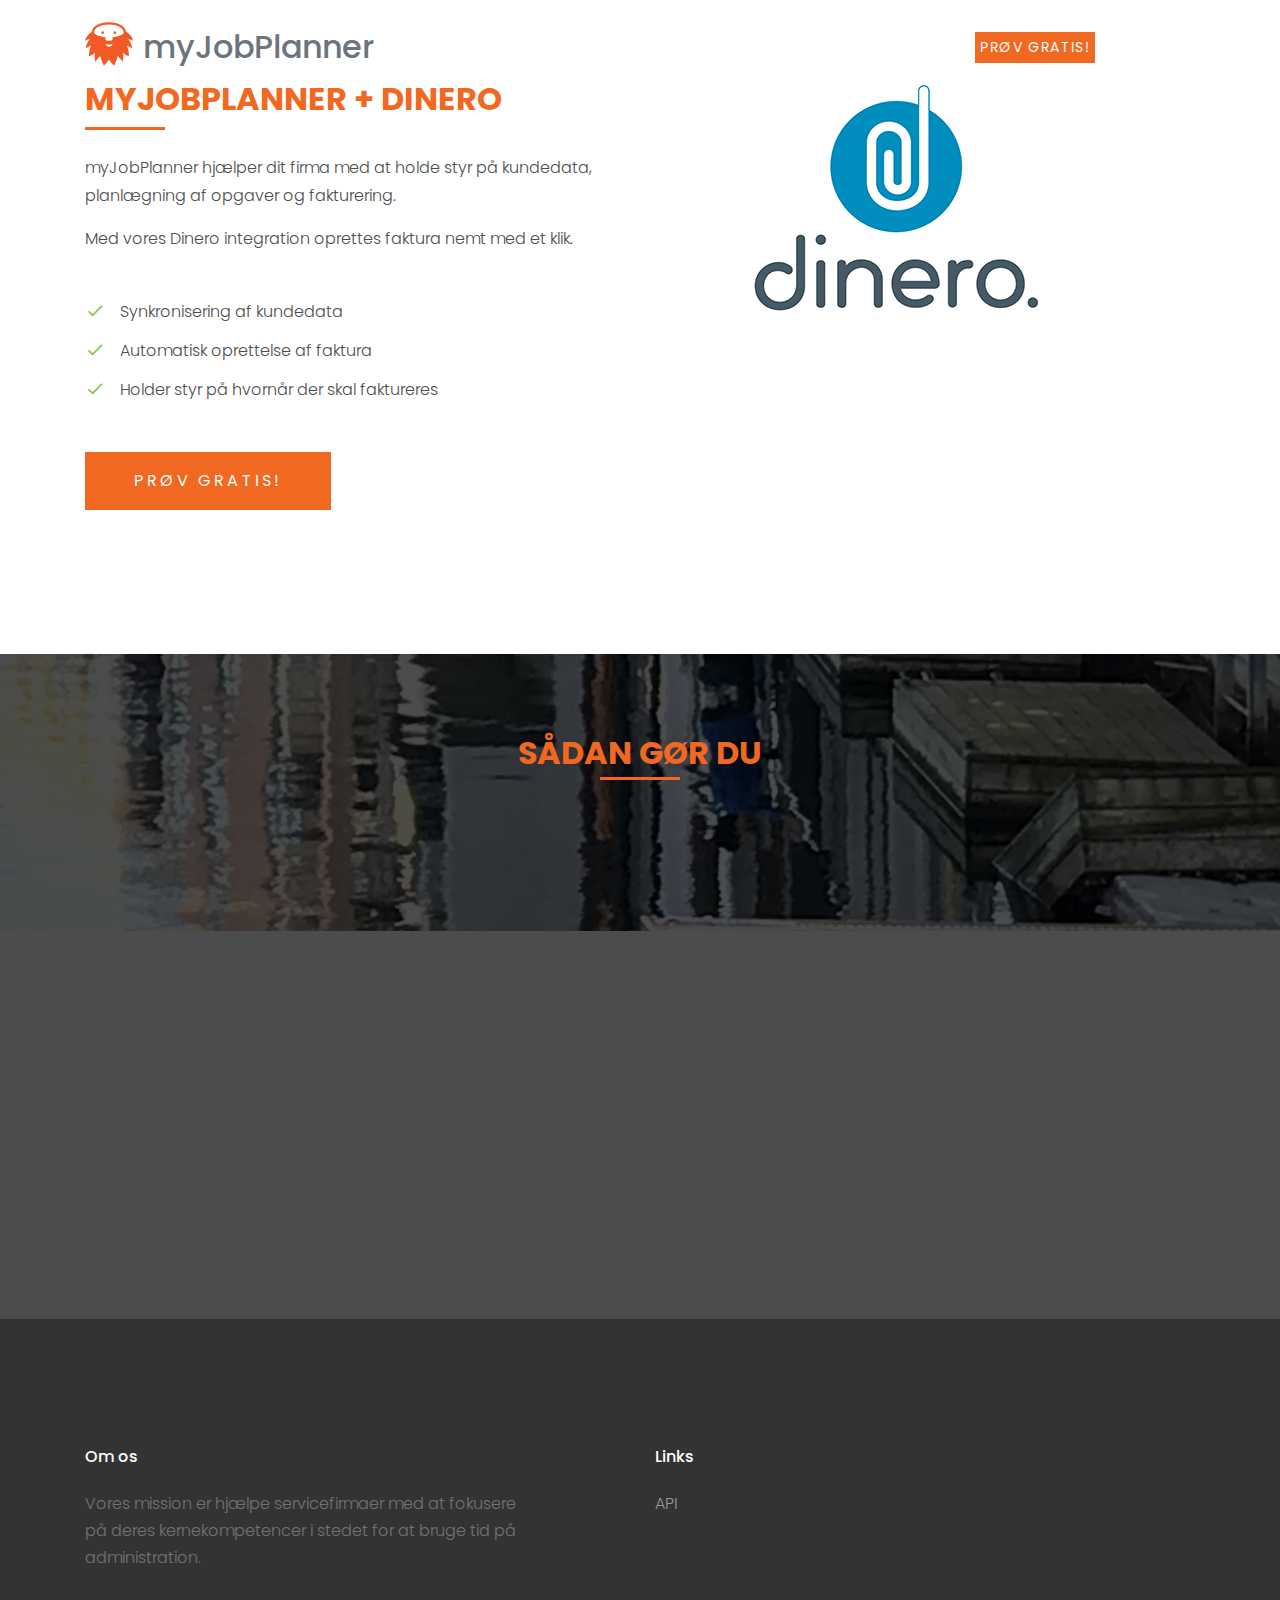
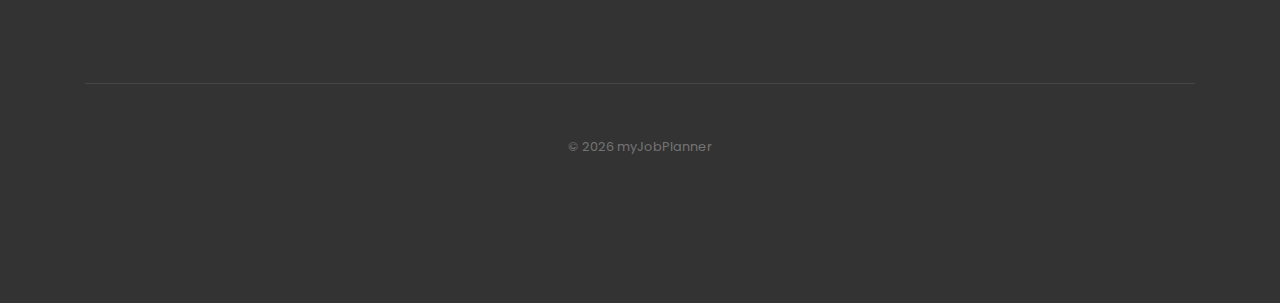
==== dinero.html @ f7fd1207 "Add dinero page" ====
<!DOCTYPE html>
<html lang="en">
  <head>

    <!-- Global site tag (gtag.js) - Google Analytics -->
    <script async src="https://www.googletagmanager.com/gtag/js?id=UA-29730195-2"></script>
    <script>
      window.dataLayer = window.dataLayer || [];
      function gtag(){dataLayer.push(arguments);}
      gtag('js', new Date());

      gtag('config', 'UA-29730195-2');
    </script>

    <title>myJobPlanner &mdash; jobstyring for service firmaer</title>
    <meta charset="utf-8">
    <meta name="viewport" content="width=device-width, initial-scale=1, shrink-to-fit=no">
    <meta name="msapplication-TileColor" content="#b91d47">
    <meta name="theme-color" content="#ffffff">
    
    <meta name="description" content="jobstyring og planlægning for rengøringsfirmaer, vinduespudsere og andre servicefirmaer" />
    <meta name="keywords" content="rengøring, vinduespudsning, planlægning, jobstyring, software, web" />
    <meta name="author" content="myJobPlanner" />

    <link rel="stylesheet" href="https://fonts.googleapis.com/css?family=Poppins:200,300,400,700,900|Display+Playfair:200,300,400,700"> 
    <link rel="stylesheet" href="fonts/icomoon/style.css">

    <link rel="stylesheet" href="css/bootstrap.min.css">
    <link rel="stylesheet" href="css/magnific-popup.css">
    <link rel="stylesheet" href="css/jquery-ui.css">
    <link rel="stylesheet" href="css/owl.carousel.min.css">
    <link rel="stylesheet" href="css/owl.theme.default.min.css">

    <link rel="stylesheet" href="css/bootstrap-datepicker.css">

    <link rel="stylesheet" href="fonts/flaticon/font/flaticon.css">



    <link rel="stylesheet" href="css/aos.css">

    <link rel="stylesheet" href="css/style.css">

    <link rel="apple-touch-icon" sizes="180x180" href="images/apple-touch-icon.png">
    <link rel="icon" type="image/png" sizes="32x32" href="images/favicon-32x32.png">
    <link rel="icon" type="image/png" sizes="16x16" href="images/favicon-16x16.png">
    <link rel="manifest" href="site.webmanifest">
    <link rel="mask-icon" href="images/safari-pinned-tab.svg" color="#5bbad5">
  </head>
  <body data-spy="scroll" data-target=".site-navbar-target" data-offset="200">
  
  <!-- <div class="site-wrap"> -->

    <div class="site-mobile-menu site-navbar-target">
      <div class="site-mobile-menu-header">
        <div class="site-mobile-menu-close mt-3">
          <span class="icon-close2 js-menu-toggle"></span>
        </div>
      </div>
      <div class="site-mobile-menu-body"></div>
    </div>
    
    <header class="site-navbar py-3 js-site-navbar site-navbar-target" role="banner" id="site-navbar">

      <div class="container">
        <div class="row align-items-center">
          
          <div class="col-11 col-xl-2 site-logo">
            <img src="images/logo.svg" />
            <h1 class="mb-0"><a href="index.html" class="text-secondary h2 mb-0">myJobPlanner</a></h1>
          </div>
          <div class="col-12 col-md-10 d-none d-xl-block">
            <nav class="site-navigation position-relative text-right" role="navigation">

              <ul class="site-menu js-clone-nav mx-auto d-none d-lg-block">
                <li><a href="#section-home" class="nav-link">Hjem</a></li>
                <li class="has-children">
                  <a href="#section-how-it-works" class="nav-link">Sådan gør du</a>
                </li>
                <li><a href="https://app.myjobplanner.com/signup" class="btn btn-primary py-1 px-1 text-white">Prøv gratis!</a></li>
                <li><a href="https://app.myjobplanner.com" class="nav-link">Log ind</a></li>
              </ul>
            </nav>
          </div>


          <div class="d-inline-block d-xl-none ml-md-0 mr-auto py-3" style="position: relative; top: 3px;"><a href="#" class="site-menu-toggle js-menu-toggle"><span class="icon-menu h3"></span></a></div>

          </div>

        </div>
      </div>
      
    </header>

    <!-- <div class="site-blocks-cover overlay" style="background-image: url(images/logo.svg);" data-aos="fade" data-stellar-background-ratio="0.5" id="section-home">
      <div class="container">
        <div class="row align-items-center justify-content-center text-center">

          <div class="col-md-8" data-aos="fade-up" data-aos-delay="400">
            

            <h1 class="text-white font-weight-light text-uppercase font-weight-bold" data-aos="fade-up">myJobPlanner + Dinero</h1>
            <p class="mb-5" data-aos="fade-up" data-aos-delay="100">Automatisk faktura med myJobPlanner og Dinero</p>
            <p data-aos="fade-up" data-aos-delay="200"><a href="https://app.myjobplanner.com/signup" class="btn btn-primary py-3 px-5 text-white">Prøv gratis!</a></p>

          </div>
        </div>
      </div>
    </div>   -->

    <div class="site-section" id="section-about">
      <div class="container">
        <div class="row mb-5">
          
          <div class="col-md-5 ml-auto mb-5 order-md-2" data-aos="fade-up" data-aos-delay="100">
            <img src="images/dinero.png" alt="Image" class="img-fluid rounded">
          </div>
          <div class="col-md-6 order-md-1" data-aos="fade-up">
            <div class="text-left pb-1 border-primary mb-4">
              <h2 class="text-primary">myJobPlanner + Dinero</h2>
            </div>
            <p>myJobPlanner hjælper dit firma med at holde styr på kundedata, planlægning af opgaver og fakturering.</p>
            <p class="mb-5">Med vores Dinero integration oprettes faktura nemt med et klik.</p>
            
            <ul class="ul-check list-unstyled success">
              <li>Synkronisering af kundedata</li>
              <li>Automatisk oprettelse af faktura</li>
              <li>Holder styr på hvornår der skal faktureres</li>
            </ul>
            <p data-aos="fade-up" data-aos-delay="200"><a href="https://app.myjobplanner.com/signup" class="btn btn-primary py-3 px-5 text-white">Prøv gratis!</a></p>
          </div>
          
        </div>
      </div>
    </div>
  
    <div class="site-section bg-image overlay" style="background-image: url('images/hero_bg_6.jpg');" id="section-how-it-works">
      <div class="container">
        <div class="row justify-content-center mb-5">
          <div class="col-md-7 text-center border-primary">
            <h2 class="font-weight-light text-primary" data-aos="fade">Sådan gør du</h2>
          </div>
        </div>
        <div class="row">
          <div class="col-md-6 col-lg-4 mb-5 mb-lg-0" data-aos="fade" data-aos-delay="100">
            <div class="how-it-work-item">
              <span class="number">1</span>
              <div class="how-it-work-body">
                <h2>Sørg for at du har en myJobPlanner og Dinero konto.</h2>
                <ul class="ul-check list-unstyled success">
                  <li class="text-white">Klik forbind integration og giv adgang til din myJobPlanner konto.</li>
                  <li class="text-white">Indtast din Dinero Api nøgle og Dinero Id i integration og klik send.</li>
                </ul>
                <p class="mb-5"><a href="https://dinero.myjobplanner.com" target="_blank" class="btn btn-primary text-white">Forbind integration!</a></p>
              </div>
            </div>
          </div>

          <div class="col-md-6 col-lg-4 mb-5 mb-lg-0" data-aos="fade" data-aos-delay="200">
            <div class="how-it-work-item">
              <span class="number">2</span>
              <div class="how-it-work-body">
                <h2>I myJobPlanner</h2>
                <p class="mb-5">Marker dine jobs som udført efterhånden som de er færdiggjort.</p>
                <ul class="ul-check list-unstyled success">
                  <li class="text-white">Når der er jobs klar til fakturering gå til menupunktet "Faktura".</li>
                  <li class="text-white">Vælg jobs og klik "Opret faktura".</li>
                </ul>
              </div>
            </div>
          </div>

          <div class="col-md-6 col-lg-4 mb-5 mb-lg-0" data-aos="fade" data-aos-delay="300">
            <div class="how-it-work-item">
              <span class="number">3</span>
              <div class="how-it-work-body">
                <h2>I Dinero</h2>
                <p class="mb-5">Faktura er nu klar til godkendelse.</p>
                <ul class="ul-check list-unstyled success">
                  <li class="text-white">Spar tid ved automatisk fakturering</li>
                  <li class="text-white">Undgå at miste penge på forkerte faktura</li>
                </ul>
              </div>
            </div>
          </div>

        </div>
      </div>
    </div>
    
    <footer class="site-footer">
      <div class="container">
        <div class="row">
          <div class="col-md-12">
            <div class="row">
              <div class="col-md-5 mr-auto">
                <h2 class="footer-heading mb-4">Om os</h2>
                <p>Vores mission er hjælpe servicefirmaer med at fokusere på deres kernekompetencer i stedet for at bruge tid på administration.</p>
              </div>
              
              <div class="col-md-3">
                <h2 class="footer-heading mb-4">Links</h2>
                <ul class="list-unstyled">
                  <li><a href="https://api.myjobplanner.com">API</a></li>
                </ul>
              </div>
              <div class="col-md-3">
                <!-- <h2 class="footer-heading mb-4">Følg os</h2>
                <a href="#" class="pl-0 pr-3"><span class="icon-facebook"></span></a>
                <a href="#" class="pl-3 pr-3"><span class="icon-twitter"></span></a>
                <a href="#" class="pl-3 pr-3"><span class="icon-instagram"></span></a>
                <a href="#" class="pl-3 pr-3"><span class="icon-linkedin"></span></a> -->
              </div>
            </div>
          </div>
        </div>
        <div class="row pt-5 mt-5 text-center">
          <div class="col-md-12">
            <div class="border-top pt-5">
              <p>
              <small class="block">&copy; <script>document.write(new Date().getFullYear());</script> myJobPlanner</small> 
              </p>
            </div>
          </div>
          
        </div>
      </div>
    </footer>
 
  <script src="js/jquery-3.3.1.min.js"></script>
  <script src="js/jquery-migrate-3.0.1.min.js"></script>
  <script src="js/jquery-ui.js"></script>
  <script src="js/jquery.easing.1.3.js"></script>
  <script src="js/popper.min.js"></script>
  <script src="js/bootstrap.min.js"></script>
  <script src="js/owl.carousel.min.js"></script>
  <script src="js/jquery.stellar.min.js"></script>
  <script src="js/jquery.countdown.min.js"></script>
  <script src="js/jquery.magnific-popup.min.js"></script>
  <script src="js/bootstrap-datepicker.min.js"></script>
  <script src="js/aos.js"></script>

  <script src="js/main.js"></script>
    
  </body>
</html>
---- fonts/icomoon/style.css ----
@font-face {
  font-family: 'icomoon';
  src:  url('fonts/icomoon.eot?10si43');
  src:  url('fonts/icomoon.eot?10si43#iefix') format('embedded-opentype'),
    url('fonts/icomoon.ttf?10si43') format('truetype'),
    url('fonts/icomoon.woff?10si43') format('woff'),
    url('fonts/icomoon.svg?10si43#icomoon') format('svg');
  font-weight: normal;
  font-style: normal;
}

[class^="icon-"], [class*=" icon-"] {
  /* use !important to prevent issues with browser extensions that change fonts */
  font-family: 'icomoon' !important;
  speak: none;
  font-style: normal;
  font-weight: normal;
  font-variant: normal;
  text-transform: none;
  line-height: 1;

  /* Better Font Rendering =========== */
  -webkit-font-smoothing: antialiased;
  -moz-osx-font-smoothing: grayscale;
}

.icon-asterisk:before {
  content: "\f069";
}
.icon-plus:before {
  content: "\f067";
}
.icon-question:before {
  content: "\f128";
}
.icon-minus:before {
  content: "\f068";
}
.icon-glass:before {
  content: "\f000";
}
.icon-music:before {
  content: "\f001";
}
.icon-search:before {
  content: "\f002";
}
.icon-envelope-o:before {
  content: "\f003";
}
.icon-heart:before {
  content: "\f004";
}
.icon-star:before {
  content: "\f005";
}
.icon-star-o:before {
  content: "\f006";
}
.icon-user:before {
  content: "\f007";
}
.icon-film:before {
  content: "\f008";
}
.icon-th-large:before {
  content: "\f009";
}
.icon-th:before {
  content: "\f00a";
}
.icon-th-list:before {
  content: "\f00b";
}
.icon-check:before {
  content: "\f00c";
}
.icon-close:before {
  content: "\f00d";
}
.icon-remove:before {
  content: "\f00d";
}
.icon-times:before {
  content: "\f00d";
}
.icon-search-plus:before {
  content: "\f00e";
}
.icon-search-minus:before {
  content: "\f010";
}
.icon-power-off:before {
  content: "\f011";
}
.icon-signal:before {
  content: "\f012";
}
.icon-cog:before {
  content: "\f013";
}
.icon-gear:before {
  content: "\f013";
}
.icon-trash-o:before {
  content: "\f014";
}
.icon-home:before {
  content: "\f015";
}
.icon-file-o:before {
  content: "\f016";
}
.icon-clock-o:before {
  content: "\f017";
}
.icon-road:before {
  content: "\f018";
}
.icon-download:before {
  content: "\f019";
}
.icon-arrow-circle-o-down:before {
  content: "\f01a";
}
.icon-arrow-circle-o-up:before {
  content: "\f01b";
}
.icon-inbox:before {
  content: "\f01c";
}
.icon-play-circle-o:before {
  content: "\f01d";
}
.icon-repeat:before {
  content: "\f01e";
}
.icon-rotate-right:before {
  content: "\f01e";
}
.icon-refresh:before {
  content: "\f021";
}
.icon-list-alt:before {
  content: "\f022";
}
.icon-lock:before {
  content: "\f023";
}
.icon-flag:before {
  content: "\f024";
}
.icon-headphones:before {
  content: "\f025";
}
.icon-volume-off:before {
  content: "\f026";
}
.icon-volume-down:before {
  content: "\f027";
}
.icon-volume-up:before {
  content: "\f028";
}
.icon-qrcode:before {
  content: "\f029";
}
.icon-barcode:before {
  content: "\f02a";
}
.icon-tag:before {
  content: "\f02b";
}
.icon-tags:before {
  content: "\f02c";
}
.icon-book:before {
  content: "\f02d";
}
.icon-bookmark:before {
  content: "\f02e";
}
.icon-print:before {
  content: "\f02f";
}
.icon-camera:before {
  content: "\f030";
}
.icon-font:before {
  content: "\f031";
}
.icon-bold:before {
  content: "\f032";
}
.icon-italic:before {
  content: "\f033";
}
.icon-text-height:before {
  content: "\f034";
}
.icon-text-width:before {
  content: "\f035";
}
.icon-align-left:before {
  content: "\f036";
}
.icon-align-center:before {
  content: "\f037";
}
.icon-align-right:before {
  content: "\f038";
}
.icon-align-justify:before {
  content: "\f039";
}
.icon-list:before {
  content: "\f03a";
}
.icon-dedent:before {
  content: "\f03b";
}
.icon-outdent:before {
  content: "\f03b";
}
.icon-indent:before {
  content: "\f03c";
}
.icon-video-camera:before {
  content: "\f03d";
}
.icon-image:before {
  content: "\f03e";
}
.icon-photo:before {
  content: "\f03e";
}
.icon-picture-o:before {
  content: "\f03e";
}
.icon-pencil:before {
  content: "\f040";
}
.icon-map-marker:before {
  content: "\f041";
}
.icon-adjust:before {
  content: "\f042";
}
.icon-tint:before {
  content: "\f043";
}
.icon-edit:before {
  content: "\f044";
}
.icon-pencil-square-o:before {
  content: "\f044";
}
.icon-share-square-o:before {
  content: "\f045";
}
.icon-check-square-o:before {
  content: "\f046";
}
.icon-arrows:before {
  content: "\f047";
}
.icon-step-backward:before {
  content: "\f048";
}
.icon-fast-backward:before {
  content: "\f049";
}
.icon-backward:before {
  content: "\f04a";
}
.icon-play:before {
  content: "\f04b";
}
.icon-pause:before {
  content: "\f04c";
}
.icon-stop:before {
  content: "\f04d";
}
.icon-forward:before {
  content: "\f04e";
}
.icon-fast-forward:before {
  content: "\f050";
}
.icon-step-forward:before {
  content: "\f051";
}
.icon-eject:before {
  content: "\f052";
}
.icon-chevron-left:before {
  content: "\f053";
}
.icon-chevron-right:before {
  content: "\f054";
}
.icon-plus-circle:before {
  content: "\f055";
}
.icon-minus-circle:before {
  content: "\f056";
}
.icon-times-circle:before {
  content: "\f057";
}
.icon-check-circle:before {
  content: "\f058";
}
.icon-question-circle:before {
  content: "\f059";
}
.icon-info-circle:before {
  content: "\f05a";
}
.icon-crosshairs:before {
  content: "\f05b";
}
.icon-times-circle-o:before {
  content: "\f05c";
}
.icon-check-circle-o:before {
  content: "\f05d";
}
.icon-ban:before {
  content: "\f05e";
}
.icon-arrow-left:before {
  content: "\f060";
}
.icon-arrow-right:before {
  content: "\f061";
}
.icon-arrow-up:before {
  content: "\f062";
}
.icon-arrow-down:before {
  content: "\f063";
}
.icon-mail-forward:before {
  content: "\f064";
}
.icon-share:before {
  content: "\f064";
}
.icon-expand:before {
  content: "\f065";
}
.icon-compress:before {
  content: "\f066";
}
.icon-exclamation-circle:before {
  content: "\f06a";
}
.icon-gift:before {
  content: "\f06b";
}
.icon-leaf:before {
  content: "\f06c";
}
.icon-fire:before {
  content: "\f06d";
}
.icon-eye:before {
  content: "\f06e";
}
.icon-eye-slash:before {
  content: "\f070";
}
.icon-exclamation-triangle:before {
  content: "\f071";
}
.icon-warning:before {
  content: "\f071";
}
.icon-plane:before {
  content: "\f072";
}
.icon-calendar:before {
  content: "\f073";
}
.icon-random:before {
  content: "\f074";
}
.icon-comment:before {
  content: "\f075";
}
.icon-magnet:before {
  content: "\f076";
}
.icon-chevron-up:before {
  content: "\f077";
}
.icon-chevron-down:before {
  content: "\f078";
}
.icon-retweet:before {
  content: "\f079";
}
.icon-shopping-cart:before {
  content: "\f07a";
}
.icon-folder:before {
  content: "\f07b";
}
.icon-folder-open:before {
  content: "\f07c";
}
.icon-arrows-v:before {
  content: "\f07d";
}
.icon-arrows-h:before {
  content: "\f07e";
}
.icon-bar-chart:before {
  content: "\f080";
}
.icon-bar-chart-o:before {
  content: "\f080";
}
.icon-twitter-square:before {
  content: "\f081";
}
.icon-facebook-square:before {
  content: "\f082";
}
.icon-camera-retro:before {
  content: "\f083";
}
.icon-key:before {
  content: "\f084";
}
.icon-cogs:before {
  content: "\f085";
}
.icon-gears:before {
  content: "\f085";
}
.icon-comments:before {
  content: "\f086";
}
.icon-thumbs-o-up:before {
  content: "\f087";
}
.icon-thumbs-o-down:before {
  content: "\f088";
}
.icon-star-half:before {
  content: "\f089";
}
.icon-heart-o:before {
  content: "\f08a";
}
.icon-sign-out:before {
  content: "\f08b";
}
.icon-linkedin-square:before {
  content: "\f08c";
}
.icon-thumb-tack:before {
  content: "\f08d";
}
.icon-external-link:before {
  content: "\f08e";
}
.icon-sign-in:before {
  content: "\f090";
}
.icon-trophy:before {
  content: "\f091";
}
.icon-github-square:before {
  content: "\f092";
}
.icon-upload:before {
  content: "\f093";
}
.icon-lemon-o:before {
  content: "\f094";
}
.icon-phone:before {
  content: "\f095";
}
.icon-square-o:before {
  content: "\f096";
}
.icon-bookmark-o:before {
  content: "\f097";
}
.icon-phone-square:before {
  content: "\f098";
}
.icon-twitter:before {
  content: "\f099";
}
.icon-facebook:before {
  content: "\f09a";
}
.icon-facebook-f:before {
  content: "\f09a";
}
.icon-github:before {
  content: "\f09b";
}
.icon-unlock:before {
  content: "\f09c";
}
.icon-credit-card:before {
  content: "\f09d";
}
.icon-feed:before {
  content: "\f09e";
}
.icon-rss:before {
  content: "\f09e";
}
.icon-hdd-o:before {
  content: "\f0a0";
}
.icon-bullhorn:before {
  content: "\f0a1";
}
.icon-bell-o:before {
  content: "\f0a2";
}
.icon-certificate:before {
  content: "\f0a3";
}
.icon-hand-o-right:before {
  content: "\f0a4";
}
.icon-hand-o-left:before {
  content: "\f0a5";
}
.icon-hand-o-up:before {
  content: "\f0a6";
}
.icon-hand-o-down:before {
  content: "\f0a7";
}
.icon-arrow-circle-left:before {
  content: "\f0a8";
}
.icon-arrow-circle-right:before {
  content: "\f0a9";
}
.icon-arrow-circle-up:before {
  content: "\f0aa";
}
.icon-arrow-circle-down:before {
  content: "\f0ab";
}
.icon-globe:before {
  content: "\f0ac";
}
.icon-wrench:before {
  content: "\f0ad";
}
.icon-tasks:before {
  content: "\f0ae";
}
.icon-filter:before {
  content: "\f0b0";
}
.icon-briefcase:before {
  content: "\f0b1";
}
.icon-arrows-alt:before {
  content: "\f0b2";
}
.icon-group:before {
  content: "\f0c0";
}
.icon-users:before {
  content: "\f0c0";
}
.icon-chain:before {
  content: "\f0c1";
}
.icon-link:before {
  content: "\f0c1";
}
.icon-cloud:before {
  content: "\f0c2";
}
.icon-flask:before {
  content: "\f0c3";
}
.icon-cut:before {
  content: "\f0c4";
}
.icon-scissors:before {
  content: "\f0c4";
}
.icon-copy:before {
  content: "\f0c5";
}
.icon-files-o:before {
  content: "\f0c5";
}
.icon-paperclip:before {
  content: "\f0c6";
}
.icon-floppy-o:before {
  content: "\f0c7";
}
.icon-save:before {
  content: "\f0c7";
}
.icon-square:before {
  content: "\f0c8";
}
.icon-bars:before {
  content: "\f0c9";
}
.icon-navicon:before {
  content: "\f0c9";
}
.icon-reorder:before {
  content: "\f0c9";
}
.icon-list-ul:before {
  content: "\f0ca";
}
.icon-list-ol:before {
  content: "\f0cb";
}
.icon-strikethrough:before {
  content: "\f0cc";
}
.icon-underline:before {
  content: "\f0cd";
}
.icon-table:before {
  content: "\f0ce";
}
.icon-magic:before {
  content: "\f0d0";
}
.icon-truck:before {
  content: "\f0d1";
}
.icon-pinterest:before {
  content: "\f0d2";
}
.icon-pinterest-square:before {
  content: "\f0d3";
}
.icon-google-plus-square:before {
  content: "\f0d4";
}
.icon-google-plus:before {
  content: "\f0d5";
}
.icon-money:before {
  content: "\f0d6";
}
.icon-caret-down:before {
  content: "\f0d7";
}
.icon-caret-up:before {
  content: "\f0d8";
}
.icon-caret-left:before {
  content: "\f0d9";
}
.icon-caret-right:before {
  content: "\f0da";
}
.icon-columns:before {
  content: "\f0db";
}
.icon-sort:before {
  content: "\f0dc";
}
.icon-unsorted:before {
  content: "\f0dc";
}
.icon-sort-desc:before {
  content: "\f0dd";
}
.icon-sort-down:before {
  content: "\f0dd";
}
.icon-sort-asc:before {
  content: "\f0de";
}
.icon-sort-up:before {
  content: "\f0de";
}
.icon-envelope:before {
  content: "\f0e0";
}
.icon-linkedin:before {
  content: "\f0e1";
}
.icon-rotate-left:before {
  content: "\f0e2";
}
.icon-undo:before {
  content: "\f0e2";
}
.icon-gavel:before {
  content: "\f0e3";
}
.icon-legal:before {
  content: "\f0e3";
}
.icon-dashboard:before {
  content: "\f0e4";
}
.icon-tachometer:before {
  content: "\f0e4";
}
.icon-comment-o:before {
  content: "\f0e5";
}
.icon-comments-o:before {
  content: "\f0e6";
}
.icon-bolt:before {
  content: "\f0e7";
}
.icon-flash:before {
  content: "\f0e7";
}
.icon-sitemap:before {
  content: "\f0e8";
}
.icon-umbrella:before {
  content: "\f0e9";
}
.icon-clipboard:before {
  content: "\f0ea";
}
.icon-paste:before {
  content: "\f0ea";
}
.icon-lightbulb-o:before {
  content: "\f0eb";
}
.icon-exchange:before {
  content: "\f0ec";
}
.icon-cloud-download:before {
  content: "\f0ed";
}
.icon-cloud-upload:before {
  content: "\f0ee";
}
.icon-user-md:before {
  content: "\f0f0";
}
.icon-stethoscope:before {
  content: "\f0f1";
}
.icon-suitcase:before {
  content: "\f0f2";
}
.icon-bell:before {
  content: "\f0f3";
}
.icon-coffee:before {
  content: "\f0f4";
}
.icon-cutlery:before {
  content: "\f0f5";
}
.icon-file-text-o:before {
  content: "\f0f6";
}
.icon-building-o:before {
  content: "\f0f7";
}
.icon-hospital-o:before {
  content: "\f0f8";
}
.icon-ambulance:before {
  content: "\f0f9";
}
.icon-medkit:before {
  content: "\f0fa";
}
.icon-fighter-jet:before {
  content: "\f0fb";
}
.icon-beer:before {
  content: "\f0fc";
}
.icon-h-square:before {
  content: "\f0fd";
}
.icon-plus-square:before {
  content: "\f0fe";
}
.icon-angle-double-left:before {
  content: "\f100";
}
.icon-angle-double-right:before {
  content: "\f101";
}
.icon-angle-double-up:before {
  content: "\f102";
}
.icon-angle-double-down:before {
  content: "\f103";
}
.icon-angle-left:before {
  content: "\f104";
}
.icon-angle-right:before {
  content: "\f105";
}
.icon-angle-up:before {
  content: "\f106";
}
.icon-angle-down:before {
  content: "\f107";
}
.icon-desktop:before {
  content: "\f108";
}
.icon-laptop:before {
  content: "\f109";
}
.icon-tablet:before {
  content: "\f10a";
}
.icon-mobile:before {
  content: "\f10b";
}
.icon-mobile-phone:before {
  content: "\f10b";
}
.icon-circle-o:before {
  content: "\f10c";
}
.icon-quote-left:before {
  content: "\f10d";
}
.icon-quote-right:before {
  content: "\f10e";
}
.icon-spinner:before {
  content: "\f110";
}
.icon-circle:before {
  content: "\f111";
}
.icon-mail-reply:before {
  content: "\f112";
}
.icon-reply:before {
  content: "\f112";
}
.icon-github-alt:before {
  content: "\f113";
}
.icon-folder-o:before {
  content: "\f114";
}
.icon-folder-open-o:before {
  content: "\f115";
}
.icon-smile-o:before {
  content: "\f118";
}
.icon-frown-o:before {
  content: "\f119";
}
.icon-meh-o:before {
  content: "\f11a";
}
.icon-gamepad:before {
  content: "\f11b";
}
.icon-keyboard-o:before {
  content: "\f11c";
}
.icon-flag-o:before {
  content: "\f11d";
}
.icon-flag-checkered:before {
  content: "\f11e";
}
.icon-terminal:before {
  content: "\f120";
}
.icon-code:before {
  content: "\f121";
}
.icon-mail-reply-all:before {
  content: "\f122";
}
.icon-reply-all:before {
  content: "\f122";
}
.icon-star-half-empty:before {
  content: "\f123";
}
.icon-star-half-full:before {
  content: "\f123";
}
.icon-star-half-o:before {
  content: "\f123";
}
.icon-location-arrow:before {
  content: "\f124";
}
.icon-crop:before {
  content: "\f125";
}
.icon-code-fork:before {
  content: "\f126";
}
.icon-chain-broken:before {
  content: "\f127";
}
.icon-unlink:before {
  content: "\f127";
}
.icon-info:before {
  content: "\f129";
}
.icon-exclamation:before {
  content: "\f12a";
}
.icon-superscript:before {
  content: "\f12b";
}
.icon-subscript:before {
  content: "\f12c";
}
.icon-eraser:before {
  content: "\f12d";
}
.icon-puzzle-piece:before {
  content: "\f12e";
}
.icon-microphone:before {
  content: "\f130";
}
.icon-microphone-slash:before {
  content: "\f131";
}
.icon-shield:before {
  content: "\f132";
}
.icon-calendar-o:before {
  content: "\f133";
}
.icon-fire-extinguisher:before {
  content: "\f134";
}
.icon-rocket:before {
  content: "\f135";
}
.icon-maxcdn:before {
  content: "\f136";
}
.icon-chevron-circle-left:before {
  content: "\f137";
}
.icon-chevron-circle-right:before {
  content: "\f138";
}
.icon-chevron-circle-up:before {
  content: "\f139";
}
.icon-chevron-circle-down:before {
  content: "\f13a";
}
.icon-html5:before {
  content: "\f13b";
}
.icon-css3:before {
  content: "\f13c";
}
.icon-anchor:before {
  content: "\f13d";
}
.icon-unlock-alt:before {
  content: "\f13e";
}
.icon-bullseye:before {
  content: "\f140";
}
.icon-ellipsis-h:before {
  content: "\f141";
}
.icon-ellipsis-v:before {
  content: "\f142";
}
.icon-rss-square:before {
  content: "\f143";
}
.icon-play-circle:before {
  content: "\f144";
}
.icon-ticket:before {
  content: "\f145";
}
.icon-minus-square:before {
  content: "\f146";
}
.icon-minus-square-o:before {
  content: "\f147";
}
.icon-level-up:before {
  content: "\f148";
}
.icon-level-down:before {
  content: "\f149";
}
.icon-check-square:before {
  content: "\f14a";
}
.icon-pencil-square:before {
  content: "\f14b";
}
.icon-external-link-square:before {
  content: "\f14c";
}
.icon-share-square:before {
  content: "\f14d";
}
.icon-compass:before {
  content: "\f14e";
}
.icon-caret-square-o-down:before {
  content: "\f150";
}
.icon-toggle-down:before {
  content: "\f150";
}
.icon-caret-square-o-up:before {
  content: "\f151";
}
.icon-toggle-up:before {
  content: "\f151";
}
.icon-caret-square-o-right:before {
  content: "\f152";
}
.icon-toggle-right:before {
  content: "\f152";
}
.icon-eur:before {
  content: "\f153";
}
.icon-euro:before {
  content: "\f153";
}
.icon-gbp:before {
  content: "\f154";
}
.icon-dollar:before {
  content: "\f155";
}
.icon-usd:before {
  content: "\f155";
}
.icon-inr:before {
  content: "\f156";
}
.icon-rupee:before {
  content: "\f156";
}
.icon-cny:before {
  content: "\f157";
}
.icon-jpy:before {
  content: "\f157";
}
.icon-rmb:before {
  content: "\f157";
}
.icon-yen:before {
  content: "\f157";
}
.icon-rouble:before {
  content: "\f158";
}
.icon-rub:before {
  content: "\f158";
}
.icon-ruble:before {
  content: "\f158";
}
.icon-krw:before {
  content: "\f159";
}
.icon-won:before {
  content: "\f159";
}
.icon-bitcoin:before {
  content: "\f15a";
}
.icon-btc:before {
  content: "\f15a";
}
.icon-file:before {
  content: "\f15b";
}
.icon-file-text:before {
  content: "\f15c";
}
.icon-sort-alpha-asc:before {
  content: "\f15d";
}
.icon-sort-alpha-desc:before {
  content: "\f15e";
}
.icon-sort-amount-asc:before {
  content: "\f160";
}
.icon-sort-amount-desc:before {
  content: "\f161";
}
.icon-sort-numeric-asc:before {
  content: "\f162";
}
.icon-sort-numeric-desc:before {
  content: "\f163";
}
.icon-thumbs-up:before {
  content: "\f164";
}
.icon-thumbs-down:before {
  content: "\f165";
}
.icon-youtube-square:before {
  content: "\f166";
}
.icon-youtube:before {
  content: "\f167";
}
.icon-xing:before {
  content: "\f168";
}
.icon-xing-square:before {
  content: "\f169";
}
.icon-youtube-play:before {
  content: "\f16a";
}
.icon-dropbox:before {
  content: "\f16b";
}
.icon-stack-overflow:before {
  content: "\f16c";
}
.icon-instagram:before {
  content: "\f16d";
}
.icon-flickr:before {
  content: "\f16e";
}
.icon-adn:before {
  content: "\f170";
}
.icon-bitbucket:before {
  content: "\f171";
}
.icon-bitbucket-square:before {
  content: "\f172";
}
.icon-tumblr:before {
  content: "\f173";
}
.icon-tumblr-square:before {
  content: "\f174";
}
.icon-long-arrow-down:before {
  content: "\f175";
}
.icon-long-arrow-up:before {
  content: "\f176";
}
.icon-long-arrow-left:before {
  content: "\f177";
}
.icon-long-arrow-right:before {
  content: "\f178";
}
.icon-apple:before {
  content: "\f179";
}
.icon-windows:before {
  content: "\f17a";
}
.icon-android:before {
  content: "\f17b";
}
.icon-linux:before {
  content: "\f17c";
}
.icon-dribbble:before {
  content: "\f17d";
}
.icon-skype:before {
  content: "\f17e";
}
.icon-foursquare:before {
  content: "\f180";
}
.icon-trello:before {
  content: "\f181";
}
.icon-female:before {
  content: "\f182";
}
.icon-male:before {
  content: "\f183";
}
.icon-gittip:before {
  content: "\f184";
}
.icon-gratipay:before {
  content: "\f184";
}
.icon-sun-o:before {
  content: "\f185";
}
.icon-moon-o:before {
  content: "\f186";
}
.icon-archive:before {
  content: "\f187";
}
.icon-bug:before {
  content: "\f188";
}
.icon-vk:before {
  content: "\f189";
}
.icon-weibo:before {
  content: "\f18a";
}
.icon-renren:before {
  content: "\f18b";
}
.icon-pagelines:before {
  content: "\f18c";
}
.icon-stack-exchange:before {
  content: "\f18d";
}
.icon-arrow-circle-o-right:before {
  content: "\f18e";
}
.icon-arrow-circle-o-left:before {
  content: "\f190";
}
.icon-caret-square-o-left:before {
  content: "\f191";
}
.icon-toggle-left:before {
  content: "\f191";
}
.icon-dot-circle-o:before {
  content: "\f192";
}
.icon-wheelchair:before {
  content: "\f193";
}
.icon-vimeo-square:before {
  content: "\f194";
}
.icon-try:before {
  content: "\f195";
}
.icon-turkish-lira:before {
  content: "\f195";
}
.icon-plus-square-o:before {
  content: "\f196";
}
.icon-space-shuttle:before {
  content: "\f197";
}
.icon-slack:before {
  content: "\f198";
}
.icon-envelope-square:before {
  content: "\f199";
}
.icon-wordpress:before {
  content: "\f19a";
}
.icon-openid:before {
  content: "\f19b";
}
.icon-bank:before {
  content: "\f19c";
}
.icon-institution:before {
  content: "\f19c";
}
.icon-university:before {
  content: "\f19c";
}
.icon-graduation-cap:before {
  content: "\f19d";
}
.icon-mortar-board:before {
  content: "\f19d";
}
.icon-yahoo:before {
  content: "\f19e";
}
.icon-google:before {
  content: "\f1a0";
}
.icon-reddit:before {
  content: "\f1a1";
}
.icon-reddit-square:before {
  content: "\f1a2";
}
.icon-stumbleupon-circle:before {
  content: "\f1a3";
}
.icon-stumbleupon:before {
  content: "\f1a4";
}
.icon-delicious:before {
  content: "\f1a5";
}
.icon-digg:before {
  content: "\f1a6";
}
.icon-pied-piper-pp:before {
  content: "\f1a7";
}
.icon-pied-piper-alt:before {
  content: "\f1a8";
}
.icon-drupal:before {
  content: "\f1a9";
}
.icon-joomla:before {
  content: "\f1aa";
}
.icon-language:before {
  content: "\f1ab";
}
.icon-fax:before {
  content: "\f1ac";
}
.icon-building:before {
  content: "\f1ad";
}
.icon-child:before {
  content: "\f1ae";
}
.icon-paw:before {
  content: "\f1b0";
}
.icon-spoon:before {
  content: "\f1b1";
}
.icon-cube:before {
  content: "\f1b2";
}
.icon-cubes:before {
  content: "\f1b3";
}
.icon-behance:before {
  content: "\f1b4";
}
.icon-behance-square:before {
  content: "\f1b5";
}
.icon-steam:before {
  content: "\f1b6";
}
.icon-steam-square:before {
  content: "\f1b7";
}
.icon-recycle:before {
  content: "\f1b8";
}
.icon-automobile:before {
  content: "\f1b9";
}
.icon-car:before {
  content: "\f1b9";
}
.icon-cab:before {
  content: "\f1ba";
}
.icon-taxi:before {
  content: "\f1ba";
}
.icon-tree:before {
  content: "\f1bb";
}
.icon-spotify:before {
  content: "\f1bc";
}
.icon-deviantart:before {
  content: "\f1bd";
}
.icon-soundcloud:before {
  content: "\f1be";
}
.icon-database:before {
  content: "\f1c0";
}
.icon-file-pdf-o:before {
  content: "\f1c1";
}
.icon-file-word-o:before {
  content: "\f1c2";
}
.icon-file-excel-o:before {
  content: "\f1c3";
}
.icon-file-powerpoint-o:before {
  content: "\f1c4";
}
.icon-file-image-o:before {
  content: "\f1c5";
}
.icon-file-photo-o:before {
  content: "\f1c5";
}
.icon-file-picture-o:before {
  content: "\f1c5";
}
.icon-file-archive-o:before {
  content: "\f1c6";
}
.icon-file-zip-o:before {
  content: "\f1c6";
}
.icon-file-audio-o:before {
  content: "\f1c7";
}
.icon-file-sound-o:before {
  content: "\f1c7";
}
.icon-file-movie-o:before {
  content: "\f1c8";
}
.icon-file-video-o:before {
  content: "\f1c8";
}
.icon-file-code-o:before {
  content: "\f1c9";
}
.icon-vine:before {
  content: "\f1ca";
}
.icon-codepen:before {
  content: "\f1cb";
}
.icon-jsfiddle:before {
  content: "\f1cc";
}
.icon-life-bouy:before {
  content: "\f1cd";
}
.icon-life-buoy:before {
  content: "\f1cd";
}
.icon-life-ring:before {
  content: "\f1cd";
}
.icon-life-saver:before {
  content: "\f1cd";
}
.icon-support:before {
  content: "\f1cd";
}
.icon-circle-o-notch:before {
  content: "\f1ce";
}
.icon-ra:before {
  content: "\f1d0";
}
.icon-rebel:before {
  content: "\f1d0";
}
.icon-resistance:before {
  content: "\f1d0";
}
.icon-empire:before {
  content: "\f1d1";
}
.icon-ge:before {
  content: "\f1d1";
}
.icon-git-square:before {
  content: "\f1d2";
}
.icon-git:before {
  content: "\f1d3";
}
.icon-hacker-news:before {
  content: "\f1d4";
}
.icon-y-combinator-square:before {
  content: "\f1d4";
}
.icon-yc-square:before {
  content: "\f1d4";
}
.icon-tencent-weibo:before {
  content: "\f1d5";
}
.icon-qq:before {
  content: "\f1d6";
}
.icon-wechat:before {
  content: "\f1d7";
}
.icon-weixin:before {
  content: "\f1d7";
}
.icon-paper-plane:before {
  content: "\f1d8";
}
.icon-send:before {
  content: "\f1d8";
}
.icon-paper-plane-o:before {
  content: "\f1d9";
}
.icon-send-o:before {
  content: "\f1d9";
}
.icon-history:before {
  content: "\f1da";
}
.icon-circle-thin:before {
  content: "\f1db";
}
.icon-header:before {
  content: "\f1dc";
}
.icon-paragraph:before {
  content: "\f1dd";
}
.icon-sliders:before {
  content: "\f1de";
}
.icon-share-alt:before {
  content: "\f1e0";
}
.icon-share-alt-square:before {
  content: "\f1e1";
}
.icon-bomb:before {
  content: "\f1e2";
}
.icon-futbol-o:before {
  content: "\f1e3";
}
.icon-soccer-ball-o:before {
  content: "\f1e3";
}
.icon-tty:before {
  content: "\f1e4";
}
.icon-binoculars:before {
  content: "\f1e5";
}
.icon-plug:before {
  content: "\f1e6";
}
.icon-slideshare:before {
  content: "\f1e7";
}
.icon-twitch:before {
  content: "\f1e8";
}
.icon-yelp:before {
  content: "\f1e9";
}
.icon-newspaper-o:before {
  content: "\f1ea";
}
.icon-wifi:before {
  content: "\f1eb";
}
.icon-calculator:before {
  content: "\f1ec";
}
.icon-paypal:before {
  content: "\f1ed";
}
.icon-google-wallet:before {
  content: "\f1ee";
}
.icon-cc-visa:before {
  content: "\f1f0";
}
.icon-cc-mastercard:before {
  content: "\f1f1";
}
.icon-cc-discover:before {
  content: "\f1f2";
}
.icon-cc-amex:before {
  content: "\f1f3";
}
.icon-cc-paypal:before {
  content: "\f1f4";
}
.icon-cc-stripe:before {
  content: "\f1f5";
}
.icon-bell-slash:before {
  content: "\f1f6";
}
.icon-bell-slash-o:before {
  content: "\f1f7";
}
.icon-trash:before {
  content: "\f1f8";
}
.icon-copyright:before {
  content: "\f1f9";
}
.icon-at:before {
  content: "\f1fa";
}
.icon-eyedropper:before {
  content: "\f1fb";
}
.icon-paint-brush:before {
  content: "\f1fc";
}
.icon-birthday-cake:before {
  content: "\f1fd";
}
.icon-area-chart:before {
  content: "\f1fe";
}
.icon-pie-chart:before {
  content: "\f200";
}
.icon-line-chart:before {
  content: "\f201";
}
.icon-lastfm:before {
  content: "\f202";
}
.icon-lastfm-square:before {
  content: "\f203";
}
.icon-toggle-off:before {
  content: "\f204";
}
.icon-toggle-on:before {
  content: "\f205";
}
.icon-bicycle:before {
  content: "\f206";
}
.icon-bus:before {
  content: "\f207";
}
.icon-ioxhost:before {
  content: "\f208";
}
.icon-angellist:before {
  content: "\f209";
}
.icon-cc:before {
  content: "\f20a";
}
.icon-ils:before {
  content: "\f20b";
}
.icon-shekel:before {
  content: "\f20b";
}
.icon-sheqel:before {
  content: "\f20b";
}
.icon-meanpath:before {
  content: "\f20c";
}
.icon-buysellads:before {
  content: "\f20d";
}
.icon-connectdevelop:before {
  content: "\f20e";
}
.icon-dashcube:before {
  content: "\f210";
}
.icon-forumbee:before {
  content: "\f211";
}
.icon-leanpub:before {
  content: "\f212";
}
.icon-sellsy:before {
  content: "\f213";
}
.icon-shirtsinbulk:before {
  content: "\f214";
}
.icon-simplybuilt:before {
  content: "\f215";
}
.icon-skyatlas:before {
  content: "\f216";
}
.icon-cart-plus:before {
  content: "\f217";
}
.icon-cart-arrow-down:before {
  content: "\f218";
}
.icon-diamond:before {
  content: "\f219";
}
.icon-ship:before {
  content: "\f21a";
}
.icon-user-secret:before {
  content: "\f21b";
}
.icon-motorcycle:before {
  content: "\f21c";
}
.icon-street-view:before {
  content: "\f21d";
}
.icon-heartbeat:before {
  content: "\f21e";
}
.icon-venus:before {
  content: "\f221";
}
.icon-mars:before {
  content: "\f222";
}
.icon-mercury:before {
  content: "\f223";
}
.icon-intersex:before {
  content: "\f224";
}
.icon-transgender:before {
  content: "\f224";
}
.icon-transgender-alt:before {
  content: "\f225";
}
.icon-venus-double:before {
  content: "\f226";
}
.icon-mars-double:before {
  content: "\f227";
}
.icon-venus-mars:before {
  content: "\f228";
}
.icon-mars-stroke:before {
  content: "\f229";
}
.icon-mars-stroke-v:before {
  content: "\f22a";
}
.icon-mars-stroke-h:before {
  content: "\f22b";
}
.icon-neuter:before {
  content: "\f22c";
}
.icon-genderless:before {
  content: "\f22d";
}
.icon-facebook-official:before {
  content: "\f230";
}
.icon-pinterest-p:before {
  content: "\f231";
}
.icon-whatsapp:before {
  content: "\f232";
}
.icon-server:before {
  content: "\f233";
}
.icon-user-plus:before {
  content: "\f234";
}
.icon-user-times:before {
  content: "\f235";
}
.icon-bed:before {
  content: "\f236";
}
.icon-hotel:before {
  content: "\f236";
}
.icon-viacoin:before {
  content: "\f237";
}
.icon-train:before {
  content: "\f238";
}
.icon-subway:before {
  content: "\f239";
}
.icon-medium:before {
  content: "\f23a";
}
.icon-y-combinator:before {
  content: "\f23b";
}
.icon-yc:before {
  content: "\f23b";
}
.icon-optin-monster:before {
  content: "\f23c";
}
.icon-opencart:before {
  content: "\f23d";
}
.icon-expeditedssl:before {
  content: "\f23e";
}
.icon-battery:before {
  content: "\f240";
}
.icon-battery-4:before {
  content: "\f240";
}
.icon-battery-full:before {
  content: "\f240";
}
.icon-battery-3:before {
  content: "\f241";
}
.icon-battery-three-quarters:before {
  content: "\f241";
}
.icon-battery-2:before {
  content: "\f242";
}
.icon-battery-half:before {
  content: "\f242";
}
.icon-battery-1:before {
  content: "\f243";
}
.icon-battery-quarter:before {
  content: "\f243";
}
.icon-battery-0:before {
  content: "\f244";
}
.icon-battery-empty:before {
  content: "\f244";
}
.icon-mouse-pointer:before {
  content: "\f245";
}
.icon-i-cursor:before {
  content: "\f246";
}
.icon-object-group:before {
  content: "\f247";
}
.icon-object-ungroup:before {
  content: "\f248";
}
.icon-sticky-note:before {
  content: "\f249";
}
.icon-sticky-note-o:before {
  content: "\f24a";
}
.icon-cc-jcb:before {
  content: "\f24b";
}
.icon-cc-diners-club:before {
  content: "\f24c";
}
.icon-clone:before {
  content: "\f24d";
}
.icon-balance-scale:before {
  content: "\f24e";
}
.icon-hourglass-o:before {
  content: "\f250";
}
.icon-hourglass-1:before {
  content: "\f251";
}
.icon-hourglass-start:before {
  content: "\f251";
}
.icon-hourglass-2:before {
  content: "\f252";
}
.icon-hourglass-half:before {
  content: "\f252";
}
.icon-hourglass-3:before {
  content: "\f253";
}
.icon-hourglass-end:before {
  content: "\f253";
}
.icon-hourglass:before {
  content: "\f254";
}
.icon-hand-grab-o:before {
  content: "\f255";
}
.icon-hand-rock-o:before {
  content: "\f255";
}
.icon-hand-paper-o:before {
  content: "\f256";
}
.icon-hand-stop-o:before {
  content: "\f256";
}
.icon-hand-scissors-o:before {
  content: "\f257";
}
.icon-hand-lizard-o:before {
  content: "\f258";
}
.icon-hand-spock-o:before {
  content: "\f259";
}
.icon-hand-pointer-o:before {
  content: "\f25a";
}
.icon-hand-peace-o:before {
  content: "\f25b";
}
.icon-trademark:before {
  content: "\f25c";
}
.icon-registered:before {
  content: "\f25d";
}
.icon-creative-commons:before {
  content: "\f25e";
}
.icon-gg:before {
  content: "\f260";
}
.icon-gg-circle:before {
  content: "\f261";
}
.icon-tripadvisor:before {
  content: "\f262";
}
.icon-odnoklassniki:before {
  content: "\f263";
}
.icon-odnoklassniki-square:before {
  content: "\f264";
}
.icon-get-pocket:before {
  content: "\f265";
}
.icon-wikipedia-w:before {
  content: "\f266";
}
.icon-safari:before {
  content: "\f267";
}
.icon-chrome:before {
  content: "\f268";
}
.icon-firefox:before {
  content: "\f269";
}
.icon-opera:before {
  content: "\f26a";
}
.icon-internet-explorer:before {
  content: "\f26b";
}
.icon-television:before {
  content: "\f26c";
}
.icon-tv:before {
  content: "\f26c";
}
.icon-contao:before {
  content: "\f26d";
}
.icon-500px:before {
  content: "\f26e";
}
.icon-amazon:before {
  content: "\f270";
}
.icon-calendar-plus-o:before {
  content: "\f271";
}
.icon-calendar-minus-o:before {
  content: "\f272";
}
.icon-calendar-times-o:before {
  content: "\f273";
}
.icon-calendar-check-o:before {
  content: "\f274";
}
.icon-industry:before {
  content: "\f275";
}
.icon-map-pin:before {
  content: "\f276";
}
.icon-map-signs:before {
  content: "\f277";
}
.icon-map-o:before {
  content: "\f278";
}
.icon-map:before {
  content: "\f279";
}
.icon-commenting:before {
  content: "\f27a";
}
.icon-commenting-o:before {
  content: "\f27b";
}
.icon-houzz:before {
  content: "\f27c";
}
.icon-vimeo:before {
  content: "\f27d";
}
.icon-black-tie:before {
  content: "\f27e";
}
.icon-fonticons:before {
  content: "\f280";
}
.icon-reddit-alien:before {
  content: "\f281";
}
.icon-edge:before {
  content: "\f282";
}
.icon-credit-card-alt:before {
  content: "\f283";
}
.icon-codiepie:before {
  content: "\f284";
}
.icon-modx:before {
  content: "\f285";
}
.icon-fort-awesome:before {
  content: "\f286";
}
.icon-usb:before {
  content: "\f287";
}
.icon-product-hunt:before {
  content: "\f288";
}
.icon-mixcloud:before {
  content: "\f289";
}
.icon-scribd:before {
  content: "\f28a";
}
.icon-pause-circle:before {
  content: "\f28b";
}
.icon-pause-circle-o:before {
  content: "\f28c";
}
.icon-stop-circle:before {
  content: "\f28d";
}
.icon-stop-circle-o:before {
  content: "\f28e";
}
.icon-shopping-bag:before {
  content: "\f290";
}
.icon-shopping-basket:before {
  content: "\f291";
}
.icon-hashtag:before {
  content: "\f292";
}
.icon-bluetooth:before {
  content: "\f293";
}
.icon-bluetooth-b:before {
  content: "\f294";
}
.icon-percent:before {
  content: "\f295";
}
.icon-gitlab:before {
  content: "\f296";
}
.icon-wpbeginner:before {
  content: "\f297";
}
.icon-wpforms:before {
  content: "\f298";
}
.icon-envira:before {
  content: "\f299";
}
.icon-universal-access:before {
  content: "\f29a";
}
.icon-wheelchair-alt:before {
  content: "\f29b";
}
.icon-question-circle-o:before {
  content: "\f29c";
}
.icon-blind:before {
  content: "\f29d";
}
.icon-audio-description:before {
  content: "\f29e";
}
.icon-volume-control-phone:before {
  content: "\f2a0";
}
.icon-braille:before {
  content: "\f2a1";
}
.icon-assistive-listening-systems:before {
  content: "\f2a2";
}
.icon-american-sign-language-interpreting:before {
  content: "\f2a3";
}
.icon-asl-interpreting:before {
  content: "\f2a3";
}
.icon-deaf:before {
  content: "\f2a4";
}
.icon-deafness:before {
  content: "\f2a4";
}
.icon-hard-of-hearing:before {
  content: "\f2a4";
}
.icon-glide:before {
  content: "\f2a5";
}
.icon-glide-g:before {
  content: "\f2a6";
}
.icon-sign-language:before {
  content: "\f2a7";
}
.icon-signing:before {
  content: "\f2a7";
}
.icon-low-vision:before {
  content: "\f2a8";
}
.icon-viadeo:before {
  content: "\f2a9";
}
.icon-viadeo-square:before {
  content: "\f2aa";
}
.icon-snapchat:before {
  content: "\f2ab";
}
.icon-snapchat-ghost:before {
  content: "\f2ac";
}
.icon-snapchat-square:before {
  content: "\f2ad";
}
.icon-pied-piper:before {
  content: "\f2ae";
}
.icon-first-order:before {
  content: "\f2b0";
}
.icon-yoast:before {
  content: "\f2b1";
}
.icon-themeisle:before {
  content: "\f2b2";
}
.icon-google-plus-circle:before {
  content: "\f2b3";
}
.icon-google-plus-official:before {
  content: "\f2b3";
}
.icon-fa:before {
  content: "\f2b4";
}
.icon-font-awesome:before {
  content: "\f2b4";
}
.icon-handshake-o:before {
  content: "\f2b5";
}
.icon-envelope-open:before {
  content: "\f2b6";
}
.icon-envelope-open-o:before {
  content: "\f2b7";
}
.icon-linode:before {
  content: "\f2b8";
}
.icon-address-book:before {
  content: "\f2b9";
}
.icon-address-book-o:before {
  content: "\f2ba";
}
.icon-address-card:before {
  content: "\f2bb";
}
.icon-vcard:before {
  content: "\f2bb";
}
.icon-address-card-o:before {
  content: "\f2bc";
}
.icon-vcard-o:before {
  content: "\f2bc";
}
.icon-user-circle:before {
  content: "\f2bd";
}
.icon-user-circle-o:before {
  content: "\f2be";
}
.icon-user-o:before {
  content: "\f2c0";
}
.icon-id-badge:before {
  content: "\f2c1";
}
.icon-drivers-license:before {
  content: "\f2c2";
}
.icon-id-card:before {
  content: "\f2c2";
}
.icon-drivers-license-o:before {
  content: "\f2c3";
}
.icon-id-card-o:before {
  content: "\f2c3";
}
.icon-quora:before {
  content: "\f2c4";
}
.icon-free-code-camp:before {
  content: "\f2c5";
}
.icon-telegram:before {
  content: "\f2c6";
}
.icon-thermometer:before {
  content: "\f2c7";
}
.icon-thermometer-4:before {
  content: "\f2c7";
}
.icon-thermometer-full:before {
  content: "\f2c7";
}
.icon-thermometer-3:before {
  content: "\f2c8";
}
.icon-thermometer-three-quarters:before {
  content: "\f2c8";
}
.icon-thermometer-2:before {
  content: "\f2c9";
}
.icon-thermometer-half:before {
  content: "\f2c9";
}
.icon-thermometer-1:before {
  content: "\f2ca";
}
.icon-thermometer-quarter:before {
  content: "\f2ca";
}
.icon-thermometer-0:before {
  content: "\f2cb";
}
.icon-thermometer-empty:before {
  content: "\f2cb";
}
.icon-shower:before {
  content: "\f2cc";
}
.icon-bath:before {
  content: "\f2cd";
}
.icon-bathtub:before {
  content: "\f2cd";
}
.icon-s15:before {
  content: "\f2cd";
}
.icon-podcast:before {
  content: "\f2ce";
}
.icon-window-maximize:before {
  content: "\f2d0";
}
.icon-window-minimize:before {
  content: "\f2d1";
}
.icon-window-restore:before {
  content: "\f2d2";
}
.icon-times-rectangle:before {
  content: "\f2d3";
}
.icon-window-close:before {
  content: "\f2d3";
}
.icon-times-rectangle-o:before {
  content: "\f2d4";
}
.icon-window-close-o:before {
  content: "\f2d4";
}
.icon-bandcamp:before {
  content: "\f2d5";
}
.icon-grav:before {
  content: "\f2d6";
}
.icon-etsy:before {
  content: "\f2d7";
}
.icon-imdb:before {
  content: "\f2d8";
}
.icon-ravelry:before {
  content: "\f2d9";
}
.icon-eercast:before {
  content: "\f2da";
}
.icon-microchip:before {
  content: "\f2db";
}
.icon-snowflake-o:before {
  content: "\f2dc";
}
.icon-superpowers:before {
  content: "\f2dd";
}
.icon-wpexplorer:before {
  content: "\f2de";
}
.icon-meetup:before {
  content: "\f2e0";
}
.icon-3d_rotation:before {
  content: "\e84d";
}
.icon-ac_unit:before {
  content: "\eb3b";
}
.icon-alarm:before {
  content: "\e855";
}
.icon-access_alarms:before {
  content: "\e191";
}
.icon-schedule:before {
  content: "\e8b5";
}
.icon-accessibility:before {
  content: "\e84e";
}
.icon-accessible:before {
  content: "\e914";
}
.icon-account_balance:before {
  content: "\e84f";
}
.icon-account_balance_wallet:before {
  content: "\e850";
}
.icon-account_box:before {
  content: "\e851";
}
.icon-account_circle:before {
  content: "\e853";
}
.icon-adb:before {
  content: "\e60e";
}
.icon-add:before {
  content: "\e145";
}
.icon-add_a_photo:before {
  content: "\e439";
}
.icon-alarm_add:before {
  content: "\e856";
}
.icon-add_alert:before {
  content: "\e003";
}
.icon-add_box:before {
  content: "\e146";
}
.icon-add_circle:before {
  content: "\e147";
}
.icon-control_point:before {
  content: "\e3ba";
}
.icon-add_location:before {
  content: "\e567";
}
.icon-add_shopping_cart:before {
  content: "\e854";
}
.icon-queue:before {
  content: "\e03c";
}
.icon-add_to_queue:before {
  content: "\e05c";
}
.icon-adjust2:before {
  content: "\e39e";
}
.icon-airline_seat_flat:before {
  content: "\e630";
}
.icon-airline_seat_flat_angled:before {
  content: "\e631";
}
.icon-airline_seat_individual_suite:before {
  content: "\e632";
}
.icon-airline_seat_legroom_extra:before {
  content: "\e633";
}
.icon-airline_seat_legroom_normal:before {
  content: "\e634";
}
.icon-airline_seat_legroom_reduced:before {
  content: "\e635";
}
.icon-airline_seat_recline_extra:before {
  content: "\e636";
}
.icon-airline_seat_recline_normal:before {
  content: "\e637";
}
.icon-flight:before {
  content: "\e539";
}
.icon-airplanemode_inactive:before {
  content: "\e194";
}
.icon-airplay:before {
  content: "\e055";
}
.icon-airport_shuttle:before {
  content: "\eb3c";
}
.icon-alarm_off:before {
  content: "\e857";
}
.icon-alarm_on:before {
  content: "\e858";
}
.icon-album:before {
  content: "\e019";
}
.icon-all_inclusive:before {
  content: "\eb3d";
}
.icon-all_out:before {
  content: "\e90b";
}
.icon-android2:before {
  content: "\e859";
}
.icon-announcement:before {
  content: "\e85a";
}
.icon-apps:before {
  content: "\e5c3";
}
.icon-archive2:before {
  content: "\e149";
}
.icon-arrow_back:before {
  content: "\e5c4";
}
.icon-arrow_downward:before {
  content: "\e5db";
}
.icon-arrow_drop_down:before {
  content: "\e5c5";
}
.icon-arrow_drop_down_circle:before {
  content: "\e5c6";
}
.icon-arrow_drop_up:before {
  content: "\e5c7";
}
.icon-arrow_forward:before {
  content: "\e5c8";
}
.icon-arrow_upward:before {
  content: "\e5d8";
}
.icon-art_track:before {
  content: "\e060";
}
.icon-aspect_ratio:before {
  content: "\e85b";
}
.icon-poll:before {
  content: "\e801";
}
.icon-assignment:before {
  content: "\e85d";
}
.icon-assignment_ind:before {
  content: "\e85e";
}
.icon-assignment_late:before {
  content: "\e85f";
}
.icon-assignment_return:before {
  content: "\e860";
}
.icon-assignment_returned:before {
  content: "\e861";
}
.icon-assignment_turned_in:before {
  content: "\e862";
}
.icon-assistant:before {
  content: "\e39f";
}
.icon-flag2:before {
  content: "\e153";
}
.icon-attach_file:before {
  content: "\e226";
}
.icon-attach_money:before {
  content: "\e227";
}
.icon-attachment:before {
  content: "\e2bc";
}
.icon-audiotrack:before {
  content: "\e3a1";
}
.icon-autorenew:before {
  content: "\e863";
}
.icon-av_timer:before {
  content: "\e01b";
}
.icon-backspace:before {
  content: "\e14a";
}
.icon-cloud_upload:before {
  content: "\e2c3";
}
.icon-battery_alert:before {
  content: "\e19c";
}
.icon-battery_charging_full:before {
  content: "\e1a3";
}
.icon-battery_std:before {
  content: "\e1a5";
}
.icon-battery_unknown:before {
  content: "\e1a6";
}
.icon-beach_access:before {
  content: "\eb3e";
}
.icon-beenhere:before {
  content: "\e52d";
}
.icon-block:before {
  content: "\e14b";
}
.icon-bluetooth2:before {
  content: "\e1a7";
}
.icon-bluetooth_searching:before {
  content: "\e1aa";
}
.icon-bluetooth_connected:before {
  content: "\e1a8";
}
.icon-bluetooth_disabled:before {
  content: "\e1a9";
}
.icon-blur_circular:before {
  content: "\e3a2";
}
.icon-blur_linear:before {
  content: "\e3a3";
}
.icon-blur_off:before {
  content: "\e3a4";
}
.icon-blur_on:before {
  content: "\e3a5";
}
.icon-class:before {
  content: "\e86e";
}
.icon-turned_in:before {
  content: "\e8e6";
}
.icon-turned_in_not:before {
  content: "\e8e7";
}
.icon-border_all:before {
  content: "\e228";
}
.icon-border_bottom:before {
  content: "\e229";
}
.icon-border_clear:before {
  content: "\e22a";
}
.icon-border_color:before {
  content: "\e22b";
}
.icon-border_horizontal:before {
  content: "\e22c";
}
.icon-border_inner:before {
  content: "\e22d";
}
.icon-border_left:before {
  content: "\e22e";
}
.icon-border_outer:before {
  content: "\e22f";
}
.icon-border_right:before {
  content: "\e230";
}
.icon-border_style:before {
  content: "\e231";
}
.icon-border_top:before {
  content: "\e232";
}
.icon-border_vertical:before {
  content: "\e233";
}
.icon-branding_watermark:before {
  content: "\e06b";
}
.icon-brightness_1:before {
  content: "\e3a6";
}
.icon-brightness_2:before {
  content: "\e3a7";
}
.icon-brightness_3:before {
  content: "\e3a8";
}
.icon-brightness_4:before {
  content: "\e3a9";
}
.icon-brightness_low:before {
  content: "\e1ad";
}
.icon-brightness_medium:before {
  content: "\e1ae";
}
.icon-brightness_high:before {
  content: "\e1ac";
}
.icon-brightness_auto:before {
  content: "\e1ab";
}
.icon-broken_image:before {
  content: "\e3ad";
}
.icon-brush:before {
  content: "\e3ae";
}
.icon-bubble_chart:before {
  content: "\e6dd";
}
.icon-bug_report:before {
  content: "\e868";
}
.icon-build:before {
  content: "\e869";
}
.icon-burst_mode:before {
  content: "\e43c";
}
.icon-domain:before {
  content: "\e7ee";
}
.icon-business_center:before {
  content: "\eb3f";
}
.icon-cached:before {
  content: "\e86a";
}
.icon-cake:before {
  content: "\e7e9";
}
.icon-phone2:before {
  content: "\e0cd";
}
.icon-call_end:before {
  content: "\e0b1";
}
.icon-call_made:before {
  content: "\e0b2";
}
.icon-merge_type:before {
  content: "\e252";
}
.icon-call_missed:before {
  content: "\e0b4";
}
.icon-call_missed_outgoing:before {
  content: "\e0e4";
}
.icon-call_received:before {
  content: "\e0b5";
}
.icon-call_split:before {
  content: "\e0b6";
}
.icon-call_to_action:before {
  content: "\e06c";
}
.icon-camera2:before {
  content: "\e3af";
}
.icon-photo_camera:before {
  content: "\e412";
}
.icon-camera_enhance:before {
  content: "\e8fc";
}
.icon-camera_front:before {
  content: "\e3b1";
}
.icon-camera_rear:before {
  content: "\e3b2";
}
.icon-camera_roll:before {
  content: "\e3b3";
}
.icon-cancel:before {
  content: "\e5c9";
}
.icon-redeem:before {
  content: "\e8b1";
}
.icon-card_membership:before {
  content: "\e8f7";
}
.icon-card_travel:before {
  content: "\e8f8";
}
.icon-casino:before {
  content: "\eb40";
}
.icon-cast:before {
  content: "\e307";
}
.icon-cast_connected:before {
  content: "\e308";
}
.icon-center_focus_strong:before {
  content: "\e3b4";
}
.icon-center_focus_weak:before {
  content: "\e3b5";
}
.icon-change_history:before {
  content: "\e86b";
}
.icon-chat:before {
  content: "\e0b7";
}
.icon-chat_bubble:before {
  content: "\e0ca";
}
.icon-chat_bubble_outline:before {
  content: "\e0cb";
}
.icon-check2:before {
  content: "\e5ca";
}
.icon-check_box:before {
  content: "\e834";
}
.icon-check_box_outline_blank:before {
  content: "\e835";
}
.icon-check_circle:before {
  content: "\e86c";
}
.icon-navigate_before:before {
  content: "\e408";
}
.icon-navigate_next:before {
  content: "\e409";
}
.icon-child_care:before {
  content: "\eb41";
}
.icon-child_friendly:before {
  content: "\eb42";
}
.icon-chrome_reader_mode:before {
  content: "\e86d";
}
.icon-close2:before {
  content: "\e5cd";
}
.icon-clear_all:before {
  content: "\e0b8";
}
.icon-closed_caption:before {
  content: "\e01c";
}
.icon-wb_cloudy:before {
  content: "\e42d";
}
.icon-cloud_circle:before {
  content: "\e2be";
}
.icon-cloud_done:before {
  content: "\e2bf";
}
.icon-cloud_download:before {
  content: "\e2c0";
}
.icon-cloud_off:before {
  content: "\e2c1";
}
.icon-cloud_queue:before {
  content: "\e2c2";
}
.icon-code2:before {
  content: "\e86f";
}
.icon-photo_library:before {
  content: "\e413";
}
.icon-collections_bookmark:before {
  content: "\e431";
}
.icon-palette:before {
  content: "\e40a";
}
.icon-colorize:before {
  content: "\e3b8";
}
.icon-comment2:before {
  content: "\e0b9";
}
.icon-compare:before {
  content: "\e3b9";
}
.icon-compare_arrows:before {
  content: "\e915";
}
.icon-laptop2:before {
  content: "\e31e";
}
.icon-confirmation_number:before {
  content: "\e638";
}
.icon-contact_mail:before {
  content: "\e0d0";
}
.icon-contact_phone:before {
  content: "\e0cf";
}
.icon-contacts:before {
  content: "\e0ba";
}
.icon-content_copy:before {
  content: "\e14d";
}
.icon-content_cut:before {
  content: "\e14e";
}
.icon-content_paste:before {
  content: "\e14f";
}
.icon-control_point_duplicate:before {
  content: "\e3bb";
}
.icon-copyright2:before {
  content: "\e90c";
}
.icon-mode_edit:before {
  content: "\e254";
}
.icon-create_new_folder:before {
  content: "\e2cc";
}
.icon-payment:before {
  content: "\e8a1";
}
.icon-crop2:before {
  content: "\e3be";
}
.icon-crop_16_9:before {
  content: "\e3bc";
}
.icon-crop_3_2:before {
  content: "\e3bd";
}
.icon-crop_landscape:before {
  content: "\e3c3";
}
.icon-crop_7_5:before {
  content: "\e3c0";
}
.icon-crop_din:before {
  content: "\e3c1";
}
.icon-crop_free:before {
  content: "\e3c2";
}
.icon-crop_original:before {
  content: "\e3c4";
}
.icon-crop_portrait:before {
  content: "\e3c5";
}
.icon-crop_rotate:before {
  content: "\e437";
}
.icon-crop_square:before {
  content: "\e3c6";
}
.icon-dashboard2:before {
  content: "\e871";
}
.icon-data_usage:before {
  content: "\e1af";
}
.icon-date_range:before {
  content: "\e916";
}
.icon-dehaze:before {
  content: "\e3c7";
}
.icon-delete:before {
  content: "\e872";
}
.icon-delete_forever:before {
  content: "\e92b";
}
.icon-delete_sweep:before {
  content: "\e16c";
}
.icon-description:before {
  content: "\e873";
}
.icon-desktop_mac:before {
  content: "\e30b";
}
.icon-desktop_windows:before {
  content: "\e30c";
}
.icon-details:before {
  content: "\e3c8";
}
.icon-developer_board:before {
  content: "\e30d";
}
.icon-developer_mode:before {
  content: "\e1b0";
}
.icon-device_hub:before {
  content: "\e335";
}
.icon-phonelink:before {
  content: "\e326";
}
.icon-devices_other:before {
  content: "\e337";
}
.icon-dialer_sip:before {
  content: "\e0bb";
}
.icon-dialpad:before {
  content: "\e0bc";
}
.icon-directions:before {
  content: "\e52e";
}
.icon-directions_bike:before {
  content: "\e52f";
}
.icon-directions_boat:before {
  content: "\e532";
}
.icon-directions_bus:before {
  content: "\e530";
}
.icon-directions_car:before {
  content: "\e531";
}
.icon-directions_railway:before {
  content: "\e534";
}
.icon-directions_run:before {
  content: "\e566";
}
.icon-directions_transit:before {
  content: "\e535";
}
.icon-directions_walk:before {
  content: "\e536";
}
.icon-disc_full:before {
  content: "\e610";
}
.icon-dns:before {
  content: "\e875";
}
.icon-not_interested:before {
  content: "\e033";
}
.icon-do_not_disturb_alt:before {
  content: "\e611";
}
.icon-do_not_disturb_off:before {
  content: "\e643";
}
.icon-remove_circle:before {
  content: "\e15c";
}
.icon-dock:before {
  content: "\e30e";
}
.icon-done:before {
  content: "\e876";
}
.icon-done_all:before {
  content: "\e877";
}
.icon-donut_large:before {
  content: "\e917";
}
.icon-donut_small:before {
  content: "\e918";
}
.icon-drafts:before {
  content: "\e151";
}
.icon-drag_handle:before {
  content: "\e25d";
}
.icon-time_to_leave:before {
  content: "\e62c";
}
.icon-dvr:before {
  content: "\e1b2";
}
.icon-edit_location:before {
  content: "\e568";
}
.icon-eject2:before {
  content: "\e8fb";
}
.icon-markunread:before {
  content: "\e159";
}
.icon-enhanced_encryption:before {
  content: "\e63f";
}
.icon-equalizer:before {
  content: "\e01d";
}
.icon-error:before {
  content: "\e000";
}
.icon-error_outline:before {
  content: "\e001";
}
.icon-euro_symbol:before {
  content: "\e926";
}
.icon-ev_station:before {
  content: "\e56d";
}
.icon-insert_invitation:before {
  content: "\e24f";
}
.icon-event_available:before {
  content: "\e614";
}
.icon-event_busy:before {
  content: "\e615";
}
.icon-event_note:before {
  content: "\e616";
}
.icon-event_seat:before {
  content: "\e903";
}
.icon-exit_to_app:before {
  content: "\e879";
}
.icon-expand_less:before {
  content: "\e5ce";
}
.icon-expand_more:before {
  content: "\e5cf";
}
.icon-explicit:before {
  content: "\e01e";
}
.icon-explore:before {
  content: "\e87a";
}
.icon-exposure:before {
  content: "\e3ca";
}
.icon-exposure_neg_1:before {
  content: "\e3cb";
}
.icon-exposure_neg_2:before {
  content: "\e3cc";
}
.icon-exposure_plus_1:before {
  content: "\e3cd";
}
.icon-exposure_plus_2:before {
  content: "\e3ce";
}
.icon-exposure_zero:before {
  content: "\e3cf";
}
.icon-extension:before {
  content: "\e87b";
}
.icon-face:before {
  content: "\e87c";
}
.icon-fast_forward:before {
  content: "\e01f";
}
.icon-fast_rewind:before {
  content: "\e020";
}
.icon-favorite:before {
  content: "\e87d";
}
.icon-favorite_border:before {
  content: "\e87e";
}
.icon-featured_play_list:before {
  content: "\e06d";
}
.icon-featured_video:before {
  content: "\e06e";
}
.icon-sms_failed:before {
  content: "\e626";
}
.icon-fiber_dvr:before {
  content: "\e05d";
}
.icon-fiber_manual_record:before {
  content: "\e061";
}
.icon-fiber_new:before {
  content: "\e05e";
}
.icon-fiber_pin:before {
  content: "\e06a";
}
.icon-fiber_smart_record:before {
  content: "\e062";
}
.icon-get_app:before {
  content: "\e884";
}
.icon-file_upload:before {
  content: "\e2c6";
}
.icon-filter2:before {
  content: "\e3d3";
}
.icon-filter_1:before {
  content: "\e3d0";
}
.icon-filter_2:before {
  content: "\e3d1";
}
.icon-filter_3:before {
  content: "\e3d2";
}
.icon-filter_4:before {
  content: "\e3d4";
}
.icon-filter_5:before {
  content: "\e3d5";
}
.icon-filter_6:before {
  content: "\e3d6";
}
.icon-filter_7:before {
  content: "\e3d7";
}
.icon-filter_8:before {
  content: "\e3d8";
}
.icon-filter_9:before {
  content: "\e3d9";
}
.icon-filter_9_plus:before {
  content: "\e3da";
}
.icon-filter_b_and_w:before {
  content: "\e3db";
}
.icon-filter_center_focus:before {
  content: "\e3dc";
}
.icon-filter_drama:before {
  content: "\e3dd";
}
.icon-filter_frames:before {
  content: "\e3de";
}
.icon-terrain:before {
  content: "\e564";
}
.icon-filter_list:before {
  content: "\e152";
}
.icon-filter_none:before {
  content: "\e3e0";
}
.icon-filter_tilt_shift:before {
  content: "\e3e2";
}
.icon-filter_vintage:before {
  content: "\e3e3";
}
.icon-find_in_page:before {
  content: "\e880";
}
.icon-find_replace:before {
  content: "\e881";
}
.icon-fingerprint:before {
  content: "\e90d";
}
.icon-first_page:before {
  content: "\e5dc";
}
.icon-fitness_center:before {
  content: "\eb43";
}
.icon-flare:before {
  content: "\e3e4";
}
.icon-flash_auto:before {
  content: "\e3e5";
}
.icon-flash_off:before {
  content: "\e3e6";
}
.icon-flash_on:before {
  content: "\e3e7";
}
.icon-flight_land:before {
  content: "\e904";
}
.icon-flight_takeoff:before {
  content: "\e905";
}
.icon-flip:before {
  content: "\e3e8";
}
.icon-flip_to_back:before {
  content: "\e882";
}
.icon-flip_to_front:before {
  content: "\e883";
}
.icon-folder2:before {
  content: "\e2c7";
}
.icon-folder_open:before {
  content: "\e2c8";
}
.icon-folder_shared:before {
  content: "\e2c9";
}
.icon-folder_special:before {
  content: "\e617";
}
.icon-font_download:before {
  content: "\e167";
}
.icon-format_align_center:before {
  content: "\e234";
}
.icon-format_align_justify:before {
  content: "\e235";
}
.icon-format_align_left:before {
  content: "\e236";
}
.icon-format_align_right:before {
  content: "\e237";
}
.icon-format_bold:before {
  content: "\e238";
}
.icon-format_clear:before {
  content: "\e239";
}
.icon-format_color_fill:before {
  content: "\e23a";
}
.icon-format_color_reset:before {
  content: "\e23b";
}
.icon-format_color_text:before {
  content: "\e23c";
}
.icon-format_indent_decrease:before {
  content: "\e23d";
}
.icon-format_indent_increase:before {
  content: "\e23e";
}
.icon-format_italic:before {
  content: "\e23f";
}
.icon-format_line_spacing:before {
  content: "\e240";
}
.icon-format_list_bulleted:before {
  content: "\e241";
}
.icon-format_list_numbered:before {
  content: "\e242";
}
.icon-format_paint:before {
  content: "\e243";
}
.icon-format_quote:before {
  content: "\e244";
}
.icon-format_shapes:before {
  content: "\e25e";
}
.icon-format_size:before {
  content: "\e245";
}
.icon-format_strikethrough:before {
  content: "\e246";
}
.icon-format_textdirection_l_to_r:before {
  content: "\e247";
}
.icon-format_textdirection_r_to_l:before {
  content: "\e248";
}
.icon-format_underlined:before {
  content: "\e249";
}
.icon-question_answer:before {
  content: "\e8af";
}
.icon-forward2:before {
  content: "\e154";
}
.icon-forward_10:before {
  content: "\e056";
}
.icon-forward_30:before {
  content: "\e057";
}
.icon-forward_5:before {
  content: "\e058";
}
.icon-free_breakfast:before {
  content: "\eb44";
}
.icon-fullscreen:before {
  content: "\e5d0";
}
.icon-fullscreen_exit:before {
  content: "\e5d1";
}
.icon-functions:before {
  content: "\e24a";
}
.icon-g_translate:before {
  content: "\e927";
}
.icon-games:before {
  content: "\e021";
}
.icon-gavel2:before {
  content: "\e90e";
}
.icon-gesture:before {
  content: "\e155";
}
.icon-gif:before {
  content: "\e908";
}
.icon-goat:before {
  content: "\e900";
}
.icon-golf_course:before {
  content: "\eb45";
}
.icon-my_location:before {
  content: "\e55c";
}
.icon-location_searching:before {
  content: "\e1b7";
}
.icon-location_disabled:before {
  content: "\e1b6";
}
.icon-star2:before {
  content: "\e838";
}
.icon-gradient:before {
  content: "\e3e9";
}
.icon-grain:before {
  content: "\e3ea";
}
.icon-graphic_eq:before {
  content: "\e1b8";
}
.icon-grid_off:before {
  content: "\e3eb";
}
.icon-grid_on:before {
  content: "\e3ec";
}
.icon-people:before {
  content: "\e7fb";
}
.icon-group_add:before {
  content: "\e7f0";
}
.icon-group_work:before {
  content: "\e886";
}
.icon-hd:before {
  content: "\e052";
}
.icon-hdr_off:before {
  content: "\e3ed";
}
.icon-hdr_on:before {
  content: "\e3ee";
}
.icon-hdr_strong:before {
  content: "\e3f1";
}
.icon-hdr_weak:before {
  content: "\e3f2";
}
.icon-headset:before {
  content: "\e310";
}
.icon-headset_mic:before {
  content: "\e311";
}
.icon-healing:before {
  content: "\e3f3";
}
.icon-hearing:before {
  content: "\e023";
}
.icon-help:before {
  content: "\e887";
}
.icon-help_outline:before {
  content: "\e8fd";
}
.icon-high_quality:before {
  content: "\e024";
}
.icon-highlight:before {
  content: "\e25f";
}
.icon-highlight_off:before {
  content: "\e888";
}
.icon-restore:before {
  content: "\e8b3";
}
.icon-home2:before {
  content: "\e88a";
}
.icon-hot_tub:before {
  content: "\eb46";
}
.icon-local_hotel:before {
  content: "\e549";
}
.icon-hourglass_empty:before {
  content: "\e88b";
}
.icon-hourglass_full:before {
  content: "\e88c";
}
.icon-http:before {
  content: "\e902";
}
.icon-lock2:before {
  content: "\e897";
}
.icon-photo2:before {
  content: "\e410";
}
.icon-image_aspect_ratio:before {
  content: "\e3f5";
}
.icon-import_contacts:before {
  content: "\e0e0";
}
.icon-import_export:before {
  content: "\e0c3";
}
.icon-important_devices:before {
  content: "\e912";
}
.icon-inbox2:before {
  content: "\e156";
}
.icon-indeterminate_check_box:before {
  content: "\e909";
}
.icon-info2:before {
  content: "\e88e";
}
.icon-info_outline:before {
  content: "\e88f";
}
.icon-input:before {
  content: "\e890";
}
.icon-insert_comment:before {
  content: "\e24c";
}
.icon-insert_drive_file:before {
  content: "\e24d";
}
.icon-tag_faces:before {
  content: "\e420";
}
.icon-link2:before {
  content: "\e157";
}
.icon-invert_colors:before {
  content: "\e891";
}
.icon-invert_colors_off:before {
  content: "\e0c4";
}
.icon-iso:before {
  content: "\e3f6";
}
.icon-keyboard:before {
  content: "\e312";
}
.icon-keyboard_arrow_down:before {
  content: "\e313";
}
.icon-keyboard_arrow_left:before {
  content: "\e314";
}
.icon-keyboard_arrow_right:before {
  content: "\e315";
}
.icon-keyboard_arrow_up:before {
  content: "\e316";
}
.icon-keyboard_backspace:before {
  content: "\e317";
}
.icon-keyboard_capslock:before {
  content: "\e318";
}
.icon-keyboard_hide:before {
  content: "\e31a";
}
.icon-keyboard_return:before {
  content: "\e31b";
}
.icon-keyboard_tab:before {
  content: "\e31c";
}
.icon-keyboard_voice:before {
  content: "\e31d";
}
.icon-kitchen:before {
  content: "\eb47";
}
.icon-label:before {
  content: "\e892";
}
.icon-label_outline:before {
  content: "\e893";
}
.icon-language2:before {
  content: "\e894";
}
.icon-laptop_chromebook:before {
  content: "\e31f";
}
.icon-laptop_mac:before {
  content: "\e320";
}
.icon-laptop_windows:before {
  content: "\e321";
}
.icon-last_page:before {
  content: "\e5dd";
}
.icon-open_in_new:before {
  content: "\e89e";
}
.icon-layers:before {
  content: "\e53b";
}
.icon-layers_clear:before {
  content: "\e53c";
}
.icon-leak_add:before {
  content: "\e3f8";
}
.icon-leak_remove:before {
  content: "\e3f9";
}
.icon-lens:before {
  content: "\e3fa";
}
.icon-library_books:before {
  content: "\e02f";
}
.icon-library_music:before {
  content: "\e030";
}
.icon-lightbulb_outline:before {
  content: "\e90f";
}
.icon-line_style:before {
  content: "\e919";
}
.icon-line_weight:before {
  content: "\e91a";
}
.icon-linear_scale:before {
  content: "\e260";
}
.icon-linked_camera:before {
  content: "\e438";
}
.icon-list2:before {
  content: "\e896";
}
.icon-live_help:before {
  content: "\e0c6";
}
.icon-live_tv:before {
  content: "\e639";
}
.icon-local_play:before {
  content: "\e553";
}
.icon-local_airport:before {
  content: "\e53d";
}
.icon-local_atm:before {
  content: "\e53e";
}
.icon-local_bar:before {
  content: "\e540";
}
.icon-local_cafe:before {
  content: "\e541";
}
.icon-local_car_wash:before {
  content: "\e542";
}
.icon-local_convenience_store:before {
  content: "\e543";
}
.icon-restaurant_menu:before {
  content: "\e561";
}
.icon-local_drink:before {
  content: "\e544";
}
.icon-local_florist:before {
  content: "\e545";
}
.icon-local_gas_station:before {
  content: "\e546";
}
.icon-shopping_cart:before {
  content: "\e8cc";
}
.icon-local_hospital:before {
  content: "\e548";
}
.icon-local_laundry_service:before {
  content: "\e54a";
}
.icon-local_library:before {
  content: "\e54b";
}
.icon-local_mall:before {
  content: "\e54c";
}
.icon-theaters:before {
  content: "\e8da";
}
.icon-local_offer:before {
  content: "\e54e";
}
.icon-local_parking:before {
  content: "\e54f";
}
.icon-local_pharmacy:before {
  content: "\e550";
}
.icon-local_pizza:before {
  content: "\e552";
}
.icon-print2:before {
  content: "\e8ad";
}
.icon-local_shipping:before {
  content: "\e558";
}
.icon-local_taxi:before {
  content: "\e559";
}
.icon-location_city:before {
  content: "\e7f1";
}
.icon-location_off:before {
  content: "\e0c7";
}
.icon-room:before {
  content: "\e8b4";
}
.icon-lock_open:before {
  content: "\e898";
}
.icon-lock_outline:before {
  content: "\e899";
}
.icon-looks:before {
  content: "\e3fc";
}
.icon-looks_3:before {
  content: "\e3fb";
}
.icon-looks_4:before {
  content: "\e3fd";
}
.icon-looks_5:before {
  content: "\e3fe";
}
.icon-looks_6:before {
  content: "\e3ff";
}
.icon-looks_one:before {
  content: "\e400";
}
.icon-looks_two:before {
  content: "\e401";
}
.icon-sync:before {
  content: "\e627";
}
.icon-loupe:before {
  content: "\e402";
}
.icon-low_priority:before {
  content: "\e16d";
}
.icon-loyalty:before {
  content: "\e89a";
}
.icon-mail_outline:before {
  content: "\e0e1";
}
.icon-map2:before {
  content: "\e55b";
}
.icon-markunread_mailbox:before {
  content: "\e89b";
}
.icon-memory:before {
  content: "\e322";
}
.icon-menu:before {
  content: "\e5d2";
}
.icon-message:before {
  content: "\e0c9";
}
.icon-mic:before {
  content: "\e029";
}
.icon-mic_none:before {
  content: "\e02a";
}
.icon-mic_off:before {
  content: "\e02b";
}
.icon-mms:before {
  content: "\e618";
}
.icon-mode_comment:before {
  content: "\e253";
}
.icon-monetization_on:before {
  content: "\e263";
}
.icon-money_off:before {
  content: "\e25c";
}
.icon-monochrome_photos:before {
  content: "\e403";
}
.icon-mood_bad:before {
  content: "\e7f3";
}
.icon-more:before {
  content: "\e619";
}
.icon-more_horiz:before {
  content: "\e5d3";
}
.icon-more_vert:before {
  content: "\e5d4";
}
.icon-motorcycle2:before {
  content: "\e91b";
}
.icon-mouse:before {
  content: "\e323";
}
.icon-move_to_inbox:before {
  content: "\e168";
}
.icon-movie_creation:before {
  content: "\e404";
}
.icon-movie_filter:before {
  content: "\e43a";
}
.icon-multiline_chart:before {
  content: "\e6df";
}
.icon-music_note:before {
  content: "\e405";
}
.icon-music_video:before {
  content: "\e063";
}
.icon-nature:before {
  content: "\e406";
}
.icon-nature_people:before {
  content: "\e407";
}
.icon-navigation:before {
  content: "\e55d";
}
.icon-near_me:before {
  content: "\e569";
}
.icon-network_cell:before {
  content: "\e1b9";
}
.icon-network_check:before {
  content: "\e640";
}
.icon-network_locked:before {
  content: "\e61a";
}
.icon-network_wifi:before {
  content: "\e1ba";
}
.icon-new_releases:before {
  content: "\e031";
}
.icon-next_week:before {
  content: "\e16a";
}
.icon-nfc:before {
  content: "\e1bb";
}
.icon-no_encryption:before {
  content: "\e641";
}
.icon-signal_cellular_no_sim:before {
  content: "\e1ce";
}
.icon-note:before {
  content: "\e06f";
}
.icon-note_add:before {
  content: "\e89c";
}
.icon-notifications:before {
  content: "\e7f4";
}
.icon-notifications_active:before {
  content: "\e7f7";
}
.icon-notifications_none:before {
  content: "\e7f5";
}
.icon-notifications_off:before {
  content: "\e7f6";
}
.icon-notifications_paused:before {
  content: "\e7f8";
}
.icon-offline_pin:before {
  content: "\e90a";
}
.icon-ondemand_video:before {
  content: "\e63a";
}
.icon-opacity:before {
  content: "\e91c";
}
.icon-open_in_browser:before {
  content: "\e89d";
}
.icon-open_with:before {
  content: "\e89f";
}
.icon-pages:before {
  content: "\e7f9";
}
.icon-pageview:before {
  content: "\e8a0";
}
.icon-pan_tool:before {
  content: "\e925";
}
.icon-panorama:before {
  content: "\e40b";
}
.icon-radio_button_unchecked:before {
  content: "\e836";
}
.icon-panorama_horizontal:before {
  content: "\e40d";
}
.icon-panorama_vertical:before {
  content: "\e40e";
}
.icon-panorama_wide_angle:before {
  content: "\e40f";
}
.icon-party_mode:before {
  content: "\e7fa";
}
.icon-pause2:before {
  content: "\e034";
}
.icon-pause_circle_filled:before {
  content: "\e035";
}
.icon-pause_circle_outline:before {
  content: "\e036";
}
.icon-people_outline:before {
  content: "\e7fc";
}
.icon-perm_camera_mic:before {
  content: "\e8a2";
}
.icon-perm_contact_calendar:before {
  content: "\e8a3";
}
.icon-perm_data_setting:before {
  content: "\e8a4";
}
.icon-perm_device_information:before {
  content: "\e8a5";
}
.icon-person_outline:before {
  content: "\e7ff";
}
.icon-perm_media:before {
  content: "\e8a7";
}
.icon-perm_phone_msg:before {
  content: "\e8a8";
}
.icon-perm_scan_wifi:before {
  content: "\e8a9";
}
.icon-person:before {
  content: "\e7fd";
}
.icon-person_add:before {
  content: "\e7fe";
}
.icon-person_pin:before {
  content: "\e55a";
}
.icon-person_pin_circle:before {
  content: "\e56a";
}
.icon-personal_video:before {
  content: "\e63b";
}
.icon-pets:before {
  content: "\e91d";
}
.icon-phone_android:before {
  content: "\e324";
}
.icon-phone_bluetooth_speaker:before {
  content: "\e61b";
}
.icon-phone_forwarded:before {
  content: "\e61c";
}
.icon-phone_in_talk:before {
  content: "\e61d";
}
.icon-phone_iphone:before {
  content: "\e325";
}
.icon-phone_locked:before {
  content: "\e61e";
}
.icon-phone_missed:before {
  content: "\e61f";
}
.icon-phone_paused:before {
  content: "\e620";
}
.icon-phonelink_erase:before {
  content: "\e0db";
}
.icon-phonelink_lock:before {
  content: "\e0dc";
}
.icon-phonelink_off:before {
  content: "\e327";
}
.icon-phonelink_ring:before {
  content: "\e0dd";
}
.icon-phonelink_setup:before {
  content: "\e0de";
}
.icon-photo_album:before {
  content: "\e411";
}
.icon-photo_filter:before {
  content: "\e43b";
}
.icon-photo_size_select_actual:before {
  content: "\e432";
}
.icon-photo_size_select_large:before {
  content: "\e433";
}
.icon-photo_size_select_small:before {
  content: "\e434";
}
.icon-picture_as_pdf:before {
  content: "\e415";
}
.icon-picture_in_picture:before {
  content: "\e8aa";
}
.icon-picture_in_picture_alt:before {
  content: "\e911";
}
.icon-pie_chart:before {
  content: "\e6c4";
}
.icon-pie_chart_outlined:before {
  content: "\e6c5";
}
.icon-pin_drop:before {
  content: "\e55e";
}
.icon-play_arrow:before {
  content: "\e037";
}
.icon-play_circle_filled:before {
  content: "\e038";
}
.icon-play_circle_outline:before {
  content: "\e039";
}
.icon-play_for_work:before {
  content: "\e906";
}
.icon-playlist_add:before {
  content: "\e03b";
}
.icon-playlist_add_check:before {
  content: "\e065";
}
.icon-playlist_play:before {
  content: "\e05f";
}
.icon-plus_one:before {
  content: "\e800";
}
.icon-polymer:before {
  content: "\e8ab";
}
.icon-pool:before {
  content: "\eb48";
}
.icon-portable_wifi_off:before {
  content: "\e0ce";
}
.icon-portrait:before {
  content: "\e416";
}
.icon-power:before {
  content: "\e63c";
}
.icon-power_input:before {
  content: "\e336";
}
.icon-power_settings_new:before {
  content: "\e8ac";
}
.icon-pregnant_woman:before {
  content: "\e91e";
}
.icon-present_to_all:before {
  content: "\e0df";
}
.icon-priority_high:before {
  content: "\e645";
}
.icon-public:before {
  content: "\e80b";
}
.icon-publish:before {
  content: "\e255";
}
.icon-queue_music:before {
  content: "\e03d";
}
.icon-queue_play_next:before {
  content: "\e066";
}
.icon-radio:before {
  content: "\e03e";
}
.icon-radio_button_checked:before {
  content: "\e837";
}
.icon-rate_review:before {
  content: "\e560";
}
.icon-receipt:before {
  content: "\e8b0";
}
.icon-recent_actors:before {
  content: "\e03f";
}
.icon-record_voice_over:before {
  content: "\e91f";
}
.icon-redo:before {
  content: "\e15a";
}
.icon-refresh2:before {
  content: "\e5d5";
}
.icon-remove2:before {
  content: "\e15b";
}
.icon-remove_circle_outline:before {
  content: "\e15d";
}
.icon-remove_from_queue:before {
  content: "\e067";
}
.icon-visibility:before {
  content: "\e8f4";
}
.icon-remove_shopping_cart:before {
  content: "\e928";
}
.icon-reorder2:before {
  content: "\e8fe";
}
.icon-repeat2:before {
  content: "\e040";
}
.icon-repeat_one:before {
  content: "\e041";
}
.icon-replay:before {
  content: "\e042";
}
.icon-replay_10:before {
  content: "\e059";
}
.icon-replay_30:before {
  content: "\e05a";
}
.icon-replay_5:before {
  content: "\e05b";
}
.icon-reply2:before {
  content: "\e15e";
}
.icon-reply_all:before {
  content: "\e15f";
}
.icon-report:before {
  content: "\e160";
}
.icon-warning2:before {
  content: "\e002";
}
.icon-restaurant:before {
  content: "\e56c";
}
.icon-restore_page:before {
  content: "\e929";
}
.icon-ring_volume:before {
  content: "\e0d1";
}
.icon-room_service:before {
  content: "\eb49";
}
.icon-rotate_90_degrees_ccw:before {
  content: "\e418";
}
.icon-rotate_left:before {
  content: "\e419";
}
.icon-rotate_right:before {
  content: "\e41a";
}
.icon-rounded_corner:before {
  content: "\e920";
}
.icon-router:before {
  content: "\e328";
}
.icon-rowing:before {
  content: "\e921";
}
.icon-rss_feed:before {
  content: "\e0e5";
}
.icon-rv_hookup:before {
  content: "\e642";
}
.icon-satellite:before {
  content: "\e562";
}
.icon-save2:before {
  content: "\e161";
}
.icon-scanner:before {
  content: "\e329";
}
.icon-school:before {
  content: "\e80c";
}
.icon-screen_lock_landscape:before {
  content: "\e1be";
}
.icon-screen_lock_portrait:before {
  content: "\e1bf";
}
.icon-screen_lock_rotation:before {
  content: "\e1c0";
}
.icon-screen_rotation:before {
  content: "\e1c1";
}
.icon-screen_share:before {
  content: "\e0e2";
}
.icon-sd_storage:before {
  content: "\e1c2";
}
.icon-search2:before {
  content: "\e8b6";
}
.icon-security:before {
  content: "\e32a";
}
.icon-select_all:before {
  content: "\e162";
}
.icon-send2:before {
  content: "\e163";
}
.icon-sentiment_dissatisfied:before {
  content: "\e811";
}
.icon-sentiment_neutral:before {
  content: "\e812";
}
.icon-sentiment_satisfied:before {
  content: "\e813";
}
.icon-sentiment_very_dissatisfied:before {
  content: "\e814";
}
.icon-sentiment_very_satisfied:before {
  content: "\e815";
}
.icon-settings:before {
  content: "\e8b8";
}
.icon-settings_applications:before {
  content: "\e8b9";
}
.icon-settings_backup_restore:before {
  content: "\e8ba";
}
.icon-settings_bluetooth:before {
  content: "\e8bb";
}
.icon-settings_brightness:before {
  content: "\e8bd";
}
.icon-settings_cell:before {
  content: "\e8bc";
}
.icon-settings_ethernet:before {
  content: "\e8be";
}
.icon-settings_input_antenna:before {
  content: "\e8bf";
}
.icon-settings_input_composite:before {
  content: "\e8c1";
}
.icon-settings_input_hdmi:before {
  content: "\e8c2";
}
.icon-settings_input_svideo:before {
  content: "\e8c3";
}
.icon-settings_overscan:before {
  content: "\e8c4";
}
.icon-settings_phone:before {
  content: "\e8c5";
}
.icon-settings_power:before {
  content: "\e8c6";
}
.icon-settings_remote:before {
  content: "\e8c7";
}
.icon-settings_system_daydream:before {
  content: "\e1c3";
}
.icon-settings_voice:before {
  content: "\e8c8";
}
.icon-share2:before {
  content: "\e80d";
}
.icon-shop:before {
  content: "\e8c9";
}
.icon-shop_two:before {
  content: "\e8ca";
}
.icon-shopping_basket:before {
  content: "\e8cb";
}
.icon-short_text:before {
  content: "\e261";
}
.icon-show_chart:before {
  content: "\e6e1";
}
.icon-shuffle:before {
  content: "\e043";
}
.icon-signal_cellular_4_bar:before {
  content: "\e1c8";
}
.icon-signal_cellular_connected_no_internet_4_bar:before {
  content: "\e1cd";
}
.icon-signal_cellular_null:before {
  content: "\e1cf";
}
.icon-signal_cellular_off:before {
  content: "\e1d0";
}
.icon-signal_wifi_4_bar:before {
  content: "\e1d8";
}
.icon-signal_wifi_4_bar_lock:before {
  content: "\e1d9";
}
.icon-signal_wifi_off:before {
  content: "\e1da";
}
.icon-sim_card:before {
  content: "\e32b";
}
.icon-sim_card_alert:before {
  content: "\e624";
}
.icon-skip_next:before {
  content: "\e044";
}
.icon-skip_previous:before {
  content: "\e045";
}
.icon-slideshow:before {
  content: "\e41b";
}
.icon-slow_motion_video:before {
  content: "\e068";
}
.icon-stay_primary_portrait:before {
  content: "\e0d6";
}
.icon-smoke_free:before {
  content: "\eb4a";
}
.icon-smoking_rooms:before {
  content: "\eb4b";
}
.icon-textsms:before {
  content: "\e0d8";
}
.icon-snooze:before {
  content: "\e046";
}
.icon-sort2:before {
  content: "\e164";
}
.icon-sort_by_alpha:before {
  content: "\e053";
}
.icon-spa:before {
  content: "\eb4c";
}
.icon-space_bar:before {
  content: "\e256";
}
.icon-speaker:before {
  content: "\e32d";
}
.icon-speaker_group:before {
  content: "\e32e";
}
.icon-speaker_notes:before {
  content: "\e8cd";
}
.icon-speaker_notes_off:before {
  content: "\e92a";
}
.icon-speaker_phone:before {
  content: "\e0d2";
}
.icon-spellcheck:before {
  content: "\e8ce";
}
.icon-star_border:before {
  content: "\e83a";
}
.icon-star_half:before {
  content: "\e839";
}
.icon-stars:before {
  content: "\e8d0";
}
.icon-stay_primary_landscape:before {
  content: "\e0d5";
}
.icon-stop2:before {
  content: "\e047";
}
.icon-stop_screen_share:before {
  content: "\e0e3";
}
.icon-storage:before {
  content: "\e1db";
}
.icon-store_mall_directory:before {
  content: "\e563";
}
.icon-straighten:before {
  content: "\e41c";
}
.icon-streetview:before {
  content: "\e56e";
}
.icon-strikethrough_s:before {
  content: "\e257";
}
.icon-style:before {
  content: "\e41d";
}
.icon-subdirectory_arrow_left:before {
  content: "\e5d9";
}
.icon-subdirectory_arrow_right:before {
  content: "\e5da";
}
.icon-subject:before {
  content: "\e8d2";
}
.icon-subscriptions:before {
  content: "\e064";
}
.icon-subtitles:before {
  content: "\e048";
}
.icon-subway2:before {
  content: "\e56f";
}
.icon-supervisor_account:before {
  content: "\e8d3";
}
.icon-surround_sound:before {
  content: "\e049";
}
.icon-swap_calls:before {
  content: "\e0d7";
}
.icon-swap_horiz:before {
  content: "\e8d4";
}
.icon-swap_vert:before {
  content: "\e8d5";
}
.icon-swap_vertical_circle:before {
  content: "\e8d6";
}
.icon-switch_camera:before {
  content: "\e41e";
}
.icon-switch_video:before {
  content: "\e41f";
}
.icon-sync_disabled:before {
  content: "\e628";
}
.icon-sync_problem:before {
  content: "\e629";
}
.icon-system_update:before {
  content: "\e62a";
}
.icon-system_update_alt:before {
  content: "\e8d7";
}
.icon-tab:before {
  content: "\e8d8";
}
.icon-tab_unselected:before {
  content: "\e8d9";
}
.icon-tablet2:before {
  content: "\e32f";
}
.icon-tablet_android:before {
  content: "\e330";
}
.icon-tablet_mac:before {
  content: "\e331";
}
.icon-tap_and_play:before {
  content: "\e62b";
}
.icon-text_fields:before {
  content: "\e262";
}
.icon-text_format:before {
  content: "\e165";
}
.icon-texture:before {
  content: "\e421";
}
.icon-thumb_down:before {
  content: "\e8db";
}
.icon-thumb_up:before {
  content: "\e8dc";
}
.icon-thumbs_up_down:before {
  content: "\e8dd";
}
.icon-timelapse:before {
  content: "\e422";
}
.icon-timeline:before {
  content: "\e922";
}
.icon-timer:before {
  content: "\e425";
}
.icon-timer_10:before {
  content: "\e423";
}
.icon-timer_3:before {
  content: "\e424";
}
.icon-timer_off:before {
  content: "\e426";
}
.icon-title:before {
  content: "\e264";
}
.icon-toc:before {
  content: "\e8de";
}
.icon-today:before {
  content: "\e8df";
}
.icon-toll:before {
  content: "\e8e0";
}
.icon-tonality:before {
  content: "\e427";
}
.icon-touch_app:before {
  content: "\e913";
}
.icon-toys:before {
  content: "\e332";
}
.icon-track_changes:before {
  content: "\e8e1";
}
.icon-traffic:before {
  content: "\e565";
}
.icon-train2:before {
  content: "\e570";
}
.icon-tram:before {
  content: "\e571";
}
.icon-transfer_within_a_station:before {
  content: "\e572";
}
.icon-transform:before {
  content: "\e428";
}
.icon-translate:before {
  content: "\e8e2";
}
.icon-trending_down:before {
  content: "\e8e3";
}
.icon-trending_flat:before {
  content: "\e8e4";
}
.icon-trending_up:before {
  content: "\e8e5";
}
.icon-tune:before {
  content: "\e429";
}
.icon-tv2:before {
  content: "\e333";
}
.icon-unarchive:before {
  content: "\e169";
}
.icon-undo2:before {
  content: "\e166";
}
.icon-unfold_less:before {
  content: "\e5d6";
}
.icon-unfold_more:before {
  content: "\e5d7";
}
.icon-update:before {
  content: "\e923";
}
.icon-usb2:before {
  content: "\e1e0";
}
.icon-verified_user:before {
  content: "\e8e8";
}
.icon-vertical_align_bottom:before {
  content: "\e258";
}
.icon-vertical_align_center:before {
  content: "\e259";
}
.icon-vertical_align_top:before {
  content: "\e25a";
}
.icon-vibration:before {
  content: "\e62d";
}
.icon-video_call:before {
  content: "\e070";
}
.icon-video_label:before {
  content: "\e071";
}
.icon-video_library:before {
  content: "\e04a";
}
.icon-videocam:before {
  content: "\e04b";
}
.icon-videocam_off:before {
  content: "\e04c";
}
.icon-videogame_asset:before {
  content: "\e338";
}
.icon-view_agenda:before {
  content: "\e8e9";
}
.icon-view_array:before {
  content: "\e8ea";
}
.icon-view_carousel:before {
  content: "\e8eb";
}
.icon-view_column:before {
  content: "\e8ec";
}
.icon-view_comfy:before {
  content: "\e42a";
}
.icon-view_compact:before {
  content: "\e42b";
}
.icon-view_day:before {
  content: "\e8ed";
}
.icon-view_headline:before {
  content: "\e8ee";
}
.icon-view_list:before {
  content: "\e8ef";
}
.icon-view_module:before {
  content: "\e8f0";
}
.icon-view_quilt:before {
  content: "\e8f1";
}
.icon-view_stream:before {
  content: "\e8f2";
}
.icon-view_week:before {
  content: "\e8f3";
}
.icon-vignette:before {
  content: "\e435";
}
.icon-visibility_off:before {
  content: "\e8f5";
}
.icon-voice_chat:before {
  content: "\e62e";
}
.icon-voicemail:before {
  content: "\e0d9";
}
.icon-volume_down:before {
  content: "\e04d";
}
.icon-volume_mute:before {
  content: "\e04e";
}
.icon-volume_off:before {
  content: "\e04f";
}
.icon-volume_up:before {
  content: "\e050";
}
.icon-vpn_key:before {
  content: "\e0da";
}
.icon-vpn_lock:before {
  content: "\e62f";
}
.icon-wallpaper:before {
  content: "\e1bc";
}
.icon-watch:before {
  content: "\e334";
}
.icon-watch_later:before {
  content: "\e924";
}
.icon-wb_auto:before {
  content: "\e42c";
}
.icon-wb_incandescent:before {
  content: "\e42e";
}
.icon-wb_iridescent:before {
  content: "\e436";
}
.icon-wb_sunny:before {
  content: "\e430";
}
.icon-wc:before {
  content: "\e63d";
}
.icon-web:before {
  content: "\e051";
}
.icon-web_asset:before {
  content: "\e069";
}
.icon-weekend:before {
  content: "\e16b";
}
.icon-whatshot:before {
  content: "\e80e";
}
.icon-widgets:before {
  content: "\e1bd";
}
.icon-wifi2:before {
  content: "\e63e";
}
.icon-wifi_lock:before {
  content: "\e1e1";
}
.icon-wifi_tethering:before {
  content: "\e1e2";
}
.icon-work:before {
  content: "\e8f9";
}
.icon-wrap_text:before {
  content: "\e25b";
}
.icon-youtube_searched_for:before {
  content: "\e8fa";
}
.icon-zoom_in:before {
  content: "\e8ff";
}
.icon-zoom_out:before {
  content: "\e901";
}
.icon-zoom_out_map:before {
  content: "\e56b";
}
---- fonts/flaticon/font/flaticon.css ----
/*
  	Flaticon icon font: Flaticon
  	Creation date: 10/02/2019 11:17
  	*/

@font-face {
  font-family: "Flaticon";
  src: url("./Flaticon.eot");
  src: url("./Flaticon.eot?#iefix") format("embedded-opentype"),
       url("./Flaticon.woff2") format("woff2"),
       url("./Flaticon.woff") format("woff"),
       url("./Flaticon.ttf") format("truetype"),
       url("./Flaticon.svg#Flaticon") format("svg");
  font-weight: normal;
  font-style: normal;
}

@media screen and (-webkit-min-device-pixel-ratio:0) {
  @font-face {
    font-family: "Flaticon";
    src: url("./Flaticon.svg#Flaticon") format("svg");
  }
}

[class^="flaticon-"]:before, [class*=" flaticon-"]:before,
[class^="flaticon-"]:after, [class*=" flaticon-"]:after {   
  font-family: Flaticon;
        font-style: normal;
  font-weight: normal;
  font-variant: normal;
  text-transform: none;
  line-height: 1;

  /* Better Font Rendering =========== */
  -webkit-font-smoothing: antialiased;
  -moz-osx-font-smoothing: grayscale;
}

.flaticon-plane:before { content: "\f100"; }
.flaticon-container:before { content: "\f101"; }
.flaticon-truck:before { content: "\f102"; }
.flaticon-warehouse:before { content: "\f103"; }
.flaticon-boat-ship:before { content: "\f104"; }
.flaticon-hand-box:before { content: "\f105"; }
.flaticon-wooden:before { content: "\f106"; }
.flaticon-worldwide:before { content: "\f107"; }
.flaticon-map:before { content: "\f108"; }
.flaticon-computer:before { content: "\f109"; }
---- css/style.css ----
/* Base */
body {
  line-height: 1.7;
  color: #4d4d4d;
  font-weight: 300;
  font-size: 1rem; }

::-moz-selection {
  background: #000;
  color: #fff; }

::selection {
  background: #000;
  color: #fff; }

a {
  -webkit-transition: .3s all ease;
  -o-transition: .3s all ease;
  transition: .3s all ease; }
  a:hover {
    text-decoration: none; }

h1, h2, h3, h4, h5,
.h1, .h2, .h3, .h4, .h5 {
  font-family: "Poppins", -apple-system, BlinkMacSystemFont, "Segoe UI", Roboto, "Helvetica Neue", Arial, sans-serif, "Apple Color Emoji", "Segoe UI Emoji", "Segoe UI Symbol", "Noto Color Emoji"; }

.border-2 {
  border-width: 2px; }

.text-black {
  color: #000 !important; }

.bg-black {
  background: #000 !important; }

.color-black-opacity-5 {
  color: rgba(0, 0, 0, 0.5); }

.color-white-opacity-5 {
  color: rgba(255, 255, 255, 0.5); }

.site-wrap:before {
  -webkit-transition: .3s all ease-in-out;
  -o-transition: .3s all ease-in-out;
  transition: .3s all ease-in-out;
  background: rgba(0, 0, 0, 0.6);
  content: "";
  position: absolute;
  z-index: 2000;
  top: 0;
  left: 0;
  right: 0;
  bottom: 0;
  opacity: 0;
  visibility: hidden; }

.offcanvas-menu .site-wrap {
  position: absolute;
  height: 100%;
  width: 100%;
  z-index: 2;
  overflow: hidden; }
  .offcanvas-menu .site-wrap:before {
    opacity: 1;
    visibility: visible; }

.btn {
  text-transform: uppercase;
  letter-spacing: .2em;
  border-radius: 0; }
  .btn:hover, .btn:active, .btn:focus {
    outline: none;
    -webkit-box-shadow: none !important;
    box-shadow: none !important; }
  .btn.btn-black {
    color: #fff;
    background-color: #000; }
    .btn.btn-black:hover {
      color: #000;
      background-color: #fff; }

.line-height-1 {
  line-height: 1 !important; }

.bg-black {
  background: #000; }

.form-control {
  height: 43px;
  border-radius: 0; }
  .form-control:active, .form-control:focus {
    border-color: #f16821; }
  .form-control:hover, .form-control:active, .form-control:focus {
    -webkit-box-shadow: none !important;
    box-shadow: none !important; }

.site-section {
  padding: 2.5em 0; }
  @media (min-width: 768px) {
    .site-section {
      padding: 5em 0; } }
  .site-section.site-section-sm {
    padding: 4em 0; }

.site-section-heading {
  position: relative;
  font-size: 2.5rem; }
  @media (min-width: 768px) {
    .site-section-heading {
      font-size: 4rem; } }
  .site-section-heading:after {
    content: "";
    left: 0%;
    bottom: 0;
    position: absolute;
    width: 100px;
    height: 1px;
    background: #f16821; }
  .site-section-heading.text-center:after {
    content: "";
    -webkit-transform: translateX(-50%);
    -ms-transform: translateX(-50%);
    transform: translateX(-50%);
    content: "";
    left: 50%;
    bottom: 0;
    position: absolute;
    width: 100px;
    height: 1px;
    background: #f16821; }

.border-top {
  border-top: 1px solid #edf0f5 !important; }

.site-footer {
  padding: 4em 0;
  background: #333333; }
  @media (min-width: 768px) {
    .site-footer {
      padding: 8em 0; } }
  .site-footer .border-top {
    border-top: 1px solid rgba(255, 255, 255, 0.1) !important; }
  .site-footer p {
    color: #737373; }
  .site-footer h2, .site-footer h3, .site-footer h4, .site-footer h5 {
    color: #fff; }
  .site-footer a {
    color: #999999; }
    .site-footer a:hover {
      color: white; }
  .site-footer ul li {
    margin-bottom: 10px; }
  .site-footer .footer-heading {
    font-size: 16px;
    color: #fff; }

.bg-text-line {
  display: inline;
  background: #000;
  -webkit-box-shadow: 20px 0 0 #000, -20px 0 0 #000;
  box-shadow: 20px 0 0 #000, -20px 0 0 #000; }

.text-white-opacity-05 {
  color: rgba(255, 255, 255, 0.5); }

.text-black-opacity-05 {
  color: rgba(0, 0, 0, 0.5); }

.hover-bg-enlarge {
  overflow: hidden;
  position: relative; }
  @media (max-width: 991.98px) {
    .hover-bg-enlarge {
      height: auto !important; } }
  .hover-bg-enlarge > div {
    -webkit-transform: scale(1);
    -ms-transform: scale(1);
    transform: scale(1);
    -webkit-transition: .8s all ease-in-out;
    -o-transition: .8s all ease-in-out;
    transition: .8s all ease-in-out; }
  .hover-bg-enlarge:hover > div, .hover-bg-enlarge:focus > div, .hover-bg-enlarge:active > div {
    -webkit-transform: scale(1.2);
    -ms-transform: scale(1.2);
    transform: scale(1.2); }
  @media (max-width: 991.98px) {
    .hover-bg-enlarge .bg-image-md-height {
      height: 300px !important; } }

.bg-image {
  background-size: cover;
  background-position: center center;
  background-repeat: no-repeat;
  background-attachment: fixed; }
  .bg-image.overlay {
    position: relative; }
    .bg-image.overlay:after {
      position: absolute;
      content: "";
      top: 0;
      left: 0;
      right: 0;
      bottom: 0;
      z-index: 0;
      width: 100%;
      background: rgba(0, 0, 0, 0.7); }
  .bg-image > .container {
    position: relative;
    z-index: 1; }

@media (max-width: 991.98px) {
  .img-md-fluid {
    max-width: 100%; } }

@media (max-width: 991.98px) {
  .display-1, .display-3 {
    font-size: 3rem; } }

.play-single-big {
  width: 90px;
  height: 90px;
  display: inline-block;
  border: 2px solid #fff;
  color: #fff !important;
  border-radius: 50%;
  position: relative;
  -webkit-transition: .3s all ease-in-out;
  -o-transition: .3s all ease-in-out;
  transition: .3s all ease-in-out; }
  .play-single-big > span {
    font-size: 50px;
    position: absolute;
    top: 50%;
    left: 50%;
    -webkit-transform: translate(-40%, -50%);
    -ms-transform: translate(-40%, -50%);
    transform: translate(-40%, -50%); }
  .play-single-big:hover {
    background: rgba(255, 255, 255, 0.2);
    width: 90px;
    height: 90px; }

.overlap-to-top {
  margin-top: -150px; }

.ul-check {
  margin-bottom: 50px; }
  .ul-check li {
    position: relative;
    padding-left: 35px;
    margin-bottom: 15px;
    line-height: 1.5; }
    .ul-check li:before {
      left: 0;
      font-size: 20px;
      top: -.3rem;
      font-family: "icomoon";
      content: "\e5ca";
      position: absolute; }
  .ul-check.white li:before {
    color: #fff; }
  .ul-check.success li:before {
    color: #8bc34a; }
  .ul-check.primary li:before {
    color: #f16821; }

/* Navbar */
.site-navbar {
  margin-bottom: 0px;
  z-index: 1999;
  position: absolute;
  width: 100%; }
  .site-navbar.transparent {
    background: transparent; }
  .site-navbar.absolute {
    position: absolute;
    top: 0;
    left: 0;
    width: 100%; }
  .site-navbar .site-logo {
    position: relative;
    display:flex;
    align-items: center;
    justify-content:flex-start;  
    top: -4px; }
    .site-navbar .site-logo a {
      color: #fff; }
    .site-navbar .site-logo img {
      width: 48px;
      height: 48px;
      margin-right: 10px;
    }
  .site-navbar .site-menu-toggle {
    color: #fff; }
  .site-navbar .site-navigation.border-bottom {
    border-bottom: 1px solid #f3f3f4 !important; }
  .site-navbar .site-navigation .site-menu {
    margin-bottom: 0; }
    .site-navbar .site-navigation .site-menu .active > a {
      color: #f16821; }
    .site-navbar .site-navigation .site-menu a.active {
      color: #f16821; }
    .site-navbar .site-navigation .site-menu a {
      text-decoration: none !important;
      display: inline-block;
      text-transform: uppercase;
      letter-spacing: .1em;
      font-size: 14px; }
    .site-navbar .site-navigation .site-menu > li {
      display: inline-block;
      padding: 10px 10px; }
      .site-navbar .site-navigation .site-menu > li > a {
        padding: 10px 0px;
        color: #fff;
        text-decoration: none !important; }
        .site-navbar .site-navigation .site-menu > li > a:hover {
          color: #f16821; }
    .site-navbar .site-navigation .site-menu .has-children {
      position: relative; }
      .site-navbar .site-navigation .site-menu .has-children > a {
        position: relative;
        padding-right: 20px; }
        .site-navbar .site-navigation .site-menu .has-children > a:before {
          position: absolute;
          content: "\e313";
          font-size: 16px;
          top: 50%;
          right: 0;
          -webkit-transform: translateY(-50%);
          -ms-transform: translateY(-50%);
          transform: translateY(-50%);
          font-family: 'icomoon'; }
      .site-navbar .site-navigation .site-menu .has-children .dropdown {
        visibility: hidden;
        opacity: 0;
        top: 100%;
        position: absolute;
        text-align: left;
        border-top: 2px solid #f16821;
        -webkit-box-shadow: 0 2px 10px -2px rgba(0, 0, 0, 0.1);
        box-shadow: 0 2px 10px -2px rgba(0, 0, 0, 0.1);
        border-left: 1px solid #edf0f5;
        border-right: 1px solid #edf0f5;
        border-bottom: 1px solid #edf0f5;
        padding: 0px 0;
        margin-top: 20px;
        margin-left: 0px;
        background: #fff;
        -webkit-transition: 0.2s 0s;
        -o-transition: 0.2s 0s;
        transition: 0.2s 0s; }
        .site-navbar .site-navigation .site-menu .has-children .dropdown.arrow-top {
          position: absolute; }
          .site-navbar .site-navigation .site-menu .has-children .dropdown.arrow-top:before {
            bottom: 100%;
            left: 20%;
            border: solid transparent;
            content: " ";
            height: 0;
            width: 0;
            position: absolute;
            pointer-events: none; }
          .site-navbar .site-navigation .site-menu .has-children .dropdown.arrow-top:before {
            border-color: rgba(136, 183, 213, 0);
            border-bottom-color: #fff;
            border-width: 10px;
            margin-left: -10px; }
        .site-navbar .site-navigation .site-menu .has-children .dropdown a {
          text-transform: none;
          letter-spacing: normal;
          -webkit-transition: 0s all;
          -o-transition: 0s all;
          transition: 0s all;
          color: #343a40; }
          .site-navbar .site-navigation .site-menu .has-children .dropdown a.active {
            color: #f16821; }
        .site-navbar .site-navigation .site-menu .has-children .dropdown .active > a {
          color: #f16821 !important; }
        .site-navbar .site-navigation .site-menu .has-children .dropdown > li {
          list-style: none;
          padding: 0;
          margin: 0;
          min-width: 200px; }
          .site-navbar .site-navigation .site-menu .has-children .dropdown > li > a {
            padding: 9px 20px;
            display: block; }
            .site-navbar .site-navigation .site-menu .has-children .dropdown > li > a:hover {
              background: #f4f5f9;
              color: #f16821; }
          .site-navbar .site-navigation .site-menu .has-children .dropdown > li.has-children > a:before {
            content: "\e315";
            right: 20px; }
          .site-navbar .site-navigation .site-menu .has-children .dropdown > li.has-children > .dropdown, .site-navbar .site-navigation .site-menu .has-children .dropdown > li.has-children > ul {
            left: 100%;
            top: 0; }
          .site-navbar .site-navigation .site-menu .has-children .dropdown > li.has-children:hover > a, .site-navbar .site-navigation .site-menu .has-children .dropdown > li.has-children:active > a, .site-navbar .site-navigation .site-menu .has-children .dropdown > li.has-children:focus > a {
            background: #f4f5f9;
            color: #25262a; }
      .site-navbar .site-navigation .site-menu .has-children:hover > a, .site-navbar .site-navigation .site-menu .has-children:focus > a, .site-navbar .site-navigation .site-menu .has-children:active > a {
        color: #f16821; }
      .site-navbar .site-navigation .site-menu .has-children:hover, .site-navbar .site-navigation .site-menu .has-children:focus, .site-navbar .site-navigation .site-menu .has-children:active {
        cursor: pointer; }
        .site-navbar .site-navigation .site-menu .has-children:hover > .dropdown, .site-navbar .site-navigation .site-menu .has-children:focus > .dropdown, .site-navbar .site-navigation .site-menu .has-children:active > .dropdown {
          -webkit-transition-delay: 0s;
          -o-transition-delay: 0s;
          transition-delay: 0s;
          margin-top: 0px;
          visibility: visible;
          opacity: 1; }
  .site-navbar.scrolled {
    background-color: #fff;
    position: fixed;
    width: 100%;
    left: 0;
    right: 0;
    top: 0;
    margin-top: -130px;
    padding-top: 0 !important;
    padding-bottom: 0 !important;
    -webkit-box-shadow: 0 4px 15px -5px rgba(0, 0, 0, 0.1);
    box-shadow: 0 4px 15px -5px rgba(0, 0, 0, 0.1); }
    .site-navbar.scrolled.awake {
      margin-top: 0px;
      -webkit-transition: .3s all ease-out;
      -o-transition: .3s all ease-out;
      transition: .3s all ease-out; }
    .site-navbar.scrolled.sleep {
      -webkit-transition: .3s all ease-out;
      -o-transition: .3s all ease-out;
      transition: .3s all ease-out; }
    .site-navbar.scrolled .site-menu-toggle {
      color: #000; }
    .site-navbar.scrolled .site-navigation .site-menu li a {
      color: #000; }
      .site-navbar.scrolled .site-navigation .site-menu li a.active {
        color: #f16821; }
    .site-navbar.scrolled .site-logo a {
      color: #000 !important; }

.site-mobile-menu {
  width: 300px;
  position: fixed;
  right: 0;
  z-index: 9000;
  padding-top: 20px;
  background: #fff;
  height: calc(100vh);
  -webkit-transform: translateX(110%);
  -ms-transform: translateX(110%);
  transform: translateX(110%);
  -webkit-box-shadow: -10px 0 20px -10px rgba(0, 0, 0, 0.1);
  box-shadow: -10px 0 20px -10px rgba(0, 0, 0, 0.1);
  -webkit-transition: .3s all ease-in-out;
  -o-transition: .3s all ease-in-out;
  transition: .3s all ease-in-out; }
  .offcanvas-menu .site-mobile-menu {
    -webkit-transform: translateX(0%);
    -ms-transform: translateX(0%);
    transform: translateX(0%); }
  .site-mobile-menu .site-mobile-menu-header {
    width: 100%;
    float: left;
    padding-left: 20px;
    padding-right: 20px; }
    .site-mobile-menu .site-mobile-menu-header .site-mobile-menu-close {
      float: right;
      margin-top: 8px; }
      .site-mobile-menu .site-mobile-menu-header .site-mobile-menu-close span {
        font-size: 30px;
        display: inline-block;
        padding-left: 10px;
        padding-right: 0px;
        line-height: 1;
        cursor: pointer;
        -webkit-transition: .3s all ease;
        -o-transition: .3s all ease;
        transition: .3s all ease; }
        .site-mobile-menu .site-mobile-menu-header .site-mobile-menu-close span:hover {
          color: #25262a; }
    .site-mobile-menu .site-mobile-menu-header .site-mobile-menu-logo {
      float: left;
      margin-top: 10px;
      margin-left: 0px; }
      .site-mobile-menu .site-mobile-menu-header .site-mobile-menu-logo a {
        display: inline-block;
        text-transform: uppercase; }
        .site-mobile-menu .site-mobile-menu-header .site-mobile-menu-logo a img {
          max-width: 70px; }
        .site-mobile-menu .site-mobile-menu-header .site-mobile-menu-logo a:hover {
          text-decoration: none; }
  .site-mobile-menu .site-mobile-menu-body {
    overflow-y: scroll;
    -webkit-overflow-scrolling: touch;
    position: relative;
    padding: 0 20px 20px 20px;
    height: calc(100vh - 52px);
    padding-bottom: 150px; }
  .site-mobile-menu .site-nav-wrap {
    padding: 0;
    margin: 0;
    list-style: none;
    position: relative; }
    .site-mobile-menu .site-nav-wrap a {
      padding: 10px 20px;
      display: block;
      position: relative;
      color: #212529; }
      .site-mobile-menu .site-nav-wrap a:hover {
        color: #f16821; }
    .site-mobile-menu .site-nav-wrap li {
      position: relative;
      display: block; }
      .site-mobile-menu .site-nav-wrap li.active > a {
        color: #f16821; }
    .site-mobile-menu .site-nav-wrap .arrow-collapse {
      position: absolute;
      right: 0px;
      top: 10px;
      z-index: 20;
      width: 36px;
      height: 36px;
      text-align: center;
      cursor: pointer;
      border-radius: 50%; }
      .site-mobile-menu .site-nav-wrap .arrow-collapse:hover {
        background: #f8f9fa; }
      .site-mobile-menu .site-nav-wrap .arrow-collapse:before {
        font-size: 12px;
        z-index: 20;
        font-family: "icomoon";
        content: "\f078";
        position: absolute;
        top: 50%;
        left: 50%;
        -webkit-transform: translate(-50%, -50%) rotate(-180deg);
        -ms-transform: translate(-50%, -50%) rotate(-180deg);
        transform: translate(-50%, -50%) rotate(-180deg);
        -webkit-transition: .3s all ease;
        -o-transition: .3s all ease;
        transition: .3s all ease; }
      .site-mobile-menu .site-nav-wrap .arrow-collapse.collapsed:before {
        -webkit-transform: translate(-50%, -50%);
        -ms-transform: translate(-50%, -50%);
        transform: translate(-50%, -50%); }
    .site-mobile-menu .site-nav-wrap > li {
      display: block;
      position: relative;
      float: left;
      width: 100%; }
      .site-mobile-menu .site-nav-wrap > li > a {
        padding-left: 20px;
        font-size: 20px; }
      .site-mobile-menu .site-nav-wrap > li > ul {
        padding: 0;
        margin: 0;
        list-style: none; }
        .site-mobile-menu .site-nav-wrap > li > ul > li {
          display: block; }
          .site-mobile-menu .site-nav-wrap > li > ul > li > a {
            padding-left: 40px;
            font-size: 16px; }
          .site-mobile-menu .site-nav-wrap > li > ul > li > ul {
            padding: 0;
            margin: 0; }
            .site-mobile-menu .site-nav-wrap > li > ul > li > ul > li {
              display: block; }
              .site-mobile-menu .site-nav-wrap > li > ul > li > ul > li > a {
                font-size: 16px;
                padding-left: 60px; }
    .site-mobile-menu .site-nav-wrap[data-class="social"] {
      float: left;
      width: 100%;
      margin-top: 30px;
      padding-bottom: 5em; }
      .site-mobile-menu .site-nav-wrap[data-class="social"] > li {
        width: auto; }
        .site-mobile-menu .site-nav-wrap[data-class="social"] > li:first-child a {
          padding-left: 15px !important; }

/* Blocks */
.site-blocks-cover {
  background-size: cover;
  background-repeat: no-repeat;
  background-position: top;
  background-position: center center; }
  .site-blocks-cover.overlay {
    position: relative; }
    .site-blocks-cover.overlay:before {
      position: absolute;
      content: "";
      left: 0;
      bottom: 0;
      right: 0;
      top: 0;
      background: rgba(0, 0, 0, 0.4); }
  .site-blocks-cover .player {
    position: absolute;
    bottom: -250px;
    width: 100%; }
  .site-blocks-cover, .site-blocks-cover .row {
    min-height: 600px;
    height: calc(100vh); }
  .site-blocks-cover.inner-page-cover, .site-blocks-cover.inner-page-cover .row {
    min-height: 600px;
    height: calc(30vh); }
  .site-blocks-cover h1 {
    font-size: 4rem;
    font-weight: 900;
    color: #fff; }
    @media (max-width: 991.98px) {
      .site-blocks-cover h1 {
        font-size: 2rem; } }
  .site-blocks-cover p {
    color: rgba(255, 255, 255, 0.5);
    font-size: 1.2rem;
    line-height: 1.5; }
  .site-blocks-cover .btn {
    border: 2px solid transparent; }
    .site-blocks-cover .btn:hover {
      color: #fff !important;
      background: none;
      border: 2px solid #fff; }
  .site-blocks-cover .intro-text {
    font-size: 16px;
    line-height: 1.5; }
  @media (max-width: 991.98px) {
    .site-blocks-cover .display-1 {
      font-size: 3rem; } }

.site-block-subscribe .btn {
  padding-left: 20px;
  padding-right: 20px; }

.site-block-subscribe .form-control {
  font-weight: 300;
  border-color: #fff !important;
  height: 80px;
  font-size: 22px;
  color: #fff;
  padding-left: 30px;
  padding-right: 30px; }
  .site-block-subscribe .form-control::-webkit-input-placeholder {
    /* Chrome/Opera/Safari */
    color: rgba(255, 255, 255, 0.5);
    font-weight: 200;
    font-style: italic; }
  .site-block-subscribe .form-control::-moz-placeholder {
    /* Firefox 19+ */
    color: rgba(255, 255, 255, 0.5);
    font-weight: 200;
    font-style: italic; }
  .site-block-subscribe .form-control:-ms-input-placeholder {
    /* IE 10+ */
    color: rgba(255, 255, 255, 0.5);
    font-weight: 200;
    font-style: italic; }
  .site-block-subscribe .form-control:-moz-placeholder {
    /* Firefox 18- */
    color: rgba(255, 255, 255, 0.5);
    font-weight: 200;
    font-style: italic; }

.bg-light {
  background: #ccc; }

.team-member {
  position: relative;
  float: left;
  width: 100%;
  overflow: hidden; }
  .team-member img {
    -webkit-transition: .3s all ease;
    -o-transition: .3s all ease;
    transition: .3s all ease;
    -webkit-transform: scale(1);
    -ms-transform: scale(1);
    transform: scale(1); }
  .team-member:before {
    position: absolute;
    content: "";
    top: 0;
    left: 0;
    right: 0;
    bottom: 0;
    background: rgba(241, 104, 33, 0.8);
    z-index: 2;
    height: 100%;
    width: 100%;
    opacity: 0;
    visibility: hidden;
    -webkit-transition: .3s all ease;
    -o-transition: .3s all ease;
    transition: .3s all ease; }
  .team-member .text {
    top: 50%;
    text-align: center;
    position: absolute;
    padding: 20px;
    -webkit-transform: translateY(-30%);
    -ms-transform: translateY(-30%);
    transform: translateY(-30%);
    -webkit-transition: .5s all ease;
    -o-transition: .5s all ease;
    transition: .5s all ease;
    opacity: 0;
    visibility: hidden;
    color: #fff; }
  .team-member:hover:before, .team-member:focus:before, .team-member:active:before {
    opacity: 1;
    visibility: visible; }
  .team-member:hover img, .team-member:focus img, .team-member:active img {
    -webkit-transform: scale(1.1);
    -ms-transform: scale(1.1);
    transform: scale(1.1); }
  .team-member:hover .text, .team-member:focus .text, .team-member:active .text {
    -webkit-transform: translateY(-50%);
    -ms-transform: translateY(-50%);
    transform: translateY(-50%);
    -webkit-transition-delay: .2s;
    -o-transition-delay: .2s;
    transition-delay: .2s;
    opacity: 1;
    visibility: visible;
    z-index: 4; }

.podcast-entry {
  -webkit-box-shadow: 0 5px 40px -10px rgba(0, 0, 0, 0.1);
  box-shadow: 0 5px 40px -10px rgba(0, 0, 0, 0.1); }
  .podcast-entry .sep {
    margin-left: 5px;
    margin-right: 5px;
    color: #ccc; }
  .podcast-entry .image {
    background-size: cover;
    background-position: center center;
    background-repeat: no-repeat;
    height: 300px; }
    @media (min-width: 768px) {
      .podcast-entry .image {
        width: 300px;
        height: auto; } }
  .podcast-entry .text {
    width: 100%;
    padding: 40px; }
    @media (min-width: 768px) {
      .podcast-entry .text {
        width: calc(100% - 300px); } }

.mejs__container {
  width: 100% !important; }

@media (max-width: 991.98px) {
  .display-4 {
    font-size: 1.8rem; } }

.feature-blocks-1 {
  position: relative;
  margin-top: -70px;
  z-index: 2;
  color: #999999; }
  .feature-blocks-1.no-margin-top {
    margin-top: 0px; }
  .feature-blocks-1 .feature-block-1 {
    position: relative;
    top: 0;
    -webkit-transition: .3s all ease;
    -o-transition: .3s all ease;
    transition: .3s all ease;
    overflow: hidden;
    z-index: 1; }
    .feature-blocks-1 .feature-block-1.bg {
      position: relative;
      background-size: cover;
      -webkit-transform: scale(1);
      -ms-transform: scale(1);
      transform: scale(1);
      -webkit-transition: .3s all ease-in-out;
      -o-transition: .3s all ease-in-out;
      transition: .3s all ease-in-out; }
    .feature-blocks-1 .feature-block-1 .text {
      z-index: 10;
      position: relative;
      opacity: 0;
      visibility: hidden;
      -webkit-transition: .3s all ease-in-out;
      -o-transition: .3s all ease-in-out;
      transition: .3s all ease-in-out; }
    .feature-blocks-1 .feature-block-1:before {
      content: "";
      position: absolute;
      top: 0;
      z-index: 1;
      bottom: 0;
      left: 0;
      right: 0;
      background: rgba(0, 0, 0, 0);
      -webkit-transition: .3s all ease-in-out;
      -o-transition: .3s all ease-in-out;
      transition: .3s all ease-in-out; }
    .feature-blocks-1 .feature-block-1 p {
      color: #cccccc; }
    .feature-blocks-1 .feature-block-1:hover, .feature-blocks-1 .feature-block-1:focus, .feature-blocks-1 .feature-block-1:active {
      top: -10px;
      -webkit-box-shadow: 0 10px 40px -5px rgba(0, 0, 0, 0.4);
      box-shadow: 0 10px 40px -5px rgba(0, 0, 0, 0.4); }
      .feature-blocks-1 .feature-block-1:hover .text, .feature-blocks-1 .feature-block-1:focus .text, .feature-blocks-1 .feature-block-1:active .text {
        opacity: 1;
        visibility: visible; }
      .feature-blocks-1 .feature-block-1:hover.bg, .feature-blocks-1 .feature-block-1:focus.bg, .feature-blocks-1 .feature-block-1:active.bg {
        position: relative;
        background-size: cover;
        -webkit-transform: scale(1.1);
        -ms-transform: scale(1.1);
        transform: scale(1.1);
        z-index: 2; }
      .feature-blocks-1 .feature-block-1:hover:before, .feature-blocks-1 .feature-block-1:focus:before, .feature-blocks-1 .feature-block-1:active:before {
        background: rgba(0, 0, 0, 0.9); }

.site-blocks-vs .bg-image {
  padding-top: 3em;
  padding-bottom: 3em; }
  @media (min-width: 992px) {
    .site-blocks-vs .bg-image {
      padding-top: 5em;
      padding-bottom: 5em; } }

.site-blocks-vs .image {
  width: 80px;
  -webkit-box-flex: 0;
  -ms-flex: 0 0 80px;
  flex: 0 0 80px; }
  @media (max-width: 991.98px) {
    .site-blocks-vs .image {
      margin-left: auto !important;
      margin-right: auto !important; } }
  .site-blocks-vs .image img {
    border-radius: 50%; }
  .site-blocks-vs .image.image-small {
    width: 50px;
    -webkit-box-flex: 0;
    -ms-flex: 0 0 50px;
    flex: 0 0 50px; }

.site-blocks-vs .country {
  color: rgba(255, 255, 255, 0.7); }

.match-entry {
  position: relative;
  -webkit-transition: .2s all ease-in-out;
  -o-transition: .2s all ease-in-out;
  transition: .2s all ease-in-out;
  border-bottom: 1px solid rgba(0, 0, 0, 0.05); }
  .match-entry .small {
    color: #ccc;
    font-weight: normal;
    letter-spacing: .15em; }
  .match-entry:hover {
    -webkit-transform: scale(1.05);
    -ms-transform: scale(1.05);
    transform: scale(1.05);
    z-index: 90;
    -webkit-box-shadow: 0 5px 40px -5px rgba(0, 0, 0, 0.1);
    box-shadow: 0 5px 40px -5px rgba(0, 0, 0, 0.1); }

.post-entry {
  position: relative;
  overflow: hidden;
  border: 1px solid #e6e6e6; }
  .post-entry, .post-entry .text {
    border-radius: 4px;
    border-top: none !important; }
  .post-entry .date {
    color: #ccc;
    font-weight: normal;
    letter-spacing: .1em; }
  .post-entry .image {
    overflow: hidden;
    position: relative; }
    .post-entry .image img {
      -webkit-transition: .3s all ease;
      -o-transition: .3s all ease;
      transition: .3s all ease;
      -webkit-transform: scale(1);
      -ms-transform: scale(1);
      transform: scale(1); }
  .post-entry:hover .image img, .post-entry:active .image img, .post-entry:focus .image img {
    -webkit-transform: scale(1.2);
    -ms-transform: scale(1.2);
    transform: scale(1.2); }

.site-block-tab .nav-item {
  text-transform: uppercase;
  font-size: 0.8rem;
  margin: 0 20px; }
  .site-block-tab .nav-item:first-child {
    margin-left: 0 !important; }
  .site-block-tab .nav-item > a {
    padding-left: 0 !important;
    background: none !important;
    padding-right: 0 !important;
    border-bottom: 2px solid transparent;
    border-radius: 0 !important;
    font-weight: bold;
    color: #cccccc; }
    .site-block-tab .nav-item > a:hover, .site-block-tab .nav-item > a.active {
      border-bottom: 2px solid #f16821;
      color: #000; }

.block-13, .slide-one-item {
  position: relative;
  z-index: 1; }
  .block-13 .owl-nav, .slide-one-item .owl-nav {
    position: relative;
    position: absolute;
    bottom: -90px;
    left: 50%;
    -webkit-transform: translateX(-50%);
    -ms-transform: translateX(-50%);
    transform: translateX(-50%); }
    .block-13 .owl-nav .owl-prev, .block-13 .owl-nav .owl-next, .slide-one-item .owl-nav .owl-prev, .slide-one-item .owl-nav .owl-next {
      position: relative;
      display: inline-block;
      padding: 20px;
      font-size: 30px;
      color: #000; }
      .block-13 .owl-nav .owl-prev.disabled, .block-13 .owl-nav .owl-next.disabled, .slide-one-item .owl-nav .owl-prev.disabled, .slide-one-item .owl-nav .owl-next.disabled {
        opacity: .2; }

.slide-one-item.home-slider .owl-nav {
  position: absolute !important;
  top: 50% !important;
  bottom: auto !important;
  width: 100%; }

.slide-one-item.home-slider .owl-prev {
  left: 10px !important; }

.slide-one-item.home-slider .owl-next {
  right: 10px !important; }

.slide-one-item.home-slider .owl-prev, .slide-one-item.home-slider .owl-next {
  color: #fff;
  position: absolute !important;
  top: 50%;
  padding: 0px;
  height: 50px;
  width: 50px;
  border-radius: 50%;
  -webkit-transform: translateY(-50%);
  -ms-transform: translateY(-50%);
  transform: translateY(-50%);
  background: rgba(0, 0, 0, 0.2);
  -webkit-transition: .3s all ease-in-out;
  -o-transition: .3s all ease-in-out;
  transition: .3s all ease-in-out;
  line-height: 0;
  text-align: center;
  font-size: 25px; }
  @media (min-width: 768px) {
    .slide-one-item.home-slider .owl-prev, .slide-one-item.home-slider .owl-next {
      font-size: 25px; } }
  .slide-one-item.home-slider .owl-prev > span, .slide-one-item.home-slider .owl-next > span {
    position: absolute;
    line-height: 0;
    top: 50%;
    left: 50%;
    -webkit-transform: translate(-50%, -50%);
    -ms-transform: translate(-50%, -50%);
    transform: translate(-50%, -50%); }
  .slide-one-item.home-slider .owl-prev:hover, .slide-one-item.home-slider .owl-prev:focus, .slide-one-item.home-slider .owl-next:hover, .slide-one-item.home-slider .owl-next:focus {
    background: black; }

.slide-one-item.home-slider:hover .owl-nav, .slide-one-item.home-slider:focus .owl-nav, .slide-one-item.home-slider:active .owl-nav {
  opacity: 10;
  visibility: visible; }

.block-12 {
  position: relative; }
  .block-12 figure {
    position: relative; }
    .block-12 figure:before {
      content: '';
      position: absolute;
      top: 0;
      right: 0;
      bottom: 0;
      left: 0;
      background: -moz-linear-gradient(top, transparent 0%, transparent 18%, rgba(0, 0, 0, 0.8) 99%, rgba(0, 0, 0, 0.8) 100%);
      background: -webkit-linear-gradient(top, transparent 0%, transparent 18%, rgba(0, 0, 0, 0.8) 99%, rgba(0, 0, 0, 0.8) 100%);
      background: -webkit-gradient(linear, left top, left bottom, from(transparent), color-stop(18%, transparent), color-stop(99%, rgba(0, 0, 0, 0.8)), to(rgba(0, 0, 0, 0.8)));
      background: -o-linear-gradient(top, transparent 0%, transparent 18%, rgba(0, 0, 0, 0.8) 99%, rgba(0, 0, 0, 0.8) 100%);
      background: linear-gradient(to bottom, transparent 0%, transparent 18%, rgba(0, 0, 0, 0.8) 99%, rgba(0, 0, 0, 0.8) 100%);
      filter: progid:DXImageTransform.Microsoft.gradient( startColorstr='#00000000', endColorstr='#cc000000',GradientType=0 ); }
  .block-12 .text-overlay {
    position: absolute;
    bottom: 20px;
    left: 20px;
    right: 20px;
    z-index: 10; }
    .block-12 .text-overlay h2 {
      color: #fff; }
  .block-12 .text {
    position: relative;
    top: -100px; }
    .block-12 .text .meta {
      text-transform: uppercase;
      padding-left: 40px;
      color: #fff;
      display: block;
      margin-bottom: 20px; }
    .block-12 .text .text-inner {
      -webkit-box-shadow: 0 0 20px -5px rgba(0, 0, 0, 0.3);
      box-shadow: 0 0 20px -5px rgba(0, 0, 0, 0.3);
      background: #fff;
      padding: 10px;
      margin-right: 30px;
      position: relative; }
      @media (min-width: 576px) {
        .block-12 .text .text-inner {
          padding: 20px; } }
      @media (min-width: 768px) {
        .block-12 .text .text-inner {
          padding: 30px 40px; } }
      .block-12 .text .text-inner:before {
        position: absolute;
        content: "";
        width: 80px;
        height: 4px;
        margin-top: -4px;
        background: #f16821;
        top: 0; }
      .block-12 .text .text-inner .heading {
        font-size: 20px;
        margin: 0;
        padding: 0; }

.block-16 figure {
  position: relative; }
  .block-16 figure .play-button {
    position: absolute;
    top: 50%;
    left: 50%;
    -webkit-transform: translate(-50%, -50%);
    -ms-transform: translate(-50%, -50%);
    transform: translate(-50%, -50%);
    font-size: 20px;
    width: 70px;
    height: 70px;
    background: #fff;
    display: block;
    border-radius: 50%;
    opacity: 1;
    color: #f16821 !important; }
    .block-16 figure .play-button:hover {
      opacity: 1; }
    .block-16 figure .play-button > span {
      position: absolute;
      left: 55%;
      top: 50%;
      -webkit-transform: translate(-60%, -50%);
      -ms-transform: translate(-60%, -50%);
      transform: translate(-60%, -50%); }

.block-25 ul, .block-25 ul li {
  padding: 0;
  margin: 0; }

.block-25 ul li a .image {
  -webkit-box-flex: 0;
  -ms-flex: 0 0 90px;
  flex: 0 0 90px; }
  .block-25 ul li a .image img {
    border-radius: 4px;
    max-width: 100%;
    opacity: 1;
    -webkit-transition: .3s all ease-in-out;
    -o-transition: .3s all ease-in-out;
    transition: .3s all ease-in-out; }

.block-25 ul li a .text .heading {
  font-size: 18px;
  line-height: 1.5;
  margin: 0;
  padding: 0;
  -webkit-transition: .3s all ease;
  -o-transition: .3s all ease;
  transition: .3s all ease;
  color: #999999; }

.block-25 ul li a .meta {
  color: #f16821; }

.block-25 ul li a:hover img {
  opacity: .5; }

.block-25 ul li a:hover .text .heading {
  color: #fff; }

#date-countdown .countdown-block {
  color: #b3b3b3; }

#date-countdown .label {
  font-size: 40px;
  color: #000; }

.next-match .image {
  width: 50px;
  border-radius: 50%; }

.player {
  position: relative; }
  .player img {
    max-width: 100px;
    border-radius: 50%;
    margin-bottom: 20px; }
  .player .team-number {
    position: absolute;
    width: 30px;
    height: 30px;
    background: #f16821;
    border-radius: 50%;
    color: #fff; }
    .player .team-number > span {
      position: absolute;
      -webkit-transform: translate(-50%, -50%);
      -ms-transform: translate(-50%, -50%);
      transform: translate(-50%, -50%);
      left: 50%;
      top: 50%; }
  .player h2 {
    font-size: 20px;
    letter-spacing: .2em;
    text-transform: uppercase; }
  .player .position {
    font-size: 14px;
    color: #b3b3b3;
    text-transform: uppercase; }

.site-block-27 ul, .site-block-27 ul li {
  padding: 0;
  margin: 0; }

.site-block-27 ul li {
  display: inline-block;
  margin-bottom: 4px; }
  .site-block-27 ul li a, .site-block-27 ul li span {
    text-align: center;
    display: inline-block;
    width: 40px;
    height: 40px;
    line-height: 40px;
    border-radius: 50%;
    border: 1px solid #ccc; }
  .site-block-27 ul li.active a, .site-block-27 ul li.active span {
    background: #f16821;
    color: #fff;
    border: 1px solid transparent; }

.site-block-feature-7 .icon {
  -webkit-transition: .2s all ease-in-out;
  -o-transition: .2s all ease-in-out;
  transition: .2s all ease-in-out;
  position: relative;
  -webkit-transform: scale(1);
  -ms-transform: scale(1);
  transform: scale(1); }

.site-block-feature-7:hover .icon, .site-block-feature-7:focus .icon, .site-block-feature-7:active .icon {
  -webkit-transform: scale(1.2);
  -ms-transform: scale(1.2);
  transform: scale(1.2); }

.unit-1 {
  position: relative;
  width: 100%;
  overflow: hidden;
  display: block; }
  .unit-1:after {
    content: "";
    z-index: 1;
    position: absolute;
    bottom: 0;
    top: 0;
    left: 0;
    right: 0;
    background: -moz-linear-gradient(top, transparent 0%, transparent 18%, rgba(0, 0, 0, 0.8) 99%, rgba(0, 0, 0, 0.8) 100%);
    background: -webkit-linear-gradient(top, transparent 0%, transparent 18%, rgba(0, 0, 0, 0.8) 99%, rgba(0, 0, 0, 0.8) 100%);
    background: -webkit-gradient(linear, left top, left bottom, from(transparent), color-stop(18%, transparent), color-stop(99%, rgba(0, 0, 0, 0.8)), to(rgba(0, 0, 0, 0.8)));
    background: -o-linear-gradient(top, transparent 0%, transparent 18%, rgba(0, 0, 0, 0.8) 99%, rgba(0, 0, 0, 0.8) 100%);
    background: linear-gradient(to bottom, transparent 0%, transparent 18%, rgba(0, 0, 0, 0.8) 99%, rgba(0, 0, 0, 0.8) 100%);
    filter: progid:DXImageTransform.Microsoft.gradient( startColorstr='#00000000', endColorstr='#cc000000',GradientType=0 ); }
  .unit-1 img {
    -o-object-fit: cover;
    object-fit: cover;
    -webkit-transform: scale(1);
    -ms-transform: scale(1);
    transform: scale(1); }
  .unit-1 img, .unit-1 .unit-1-text {
    -webkit-transition: .3s all ease-in-out;
    -o-transition: .3s all ease-in-out;
    transition: .3s all ease-in-out; }
  .unit-1 .unit-1-text {
    z-index: 2;
    position: absolute;
    bottom: -90px;
    color: #fff;
    display: block;
    width: 100%; }
    .unit-1 .unit-1-text .unit-1-heading {
      font-size: 1.5rem;
      position: relative; }
  .unit-1 p {
    opacity: 0;
    visibility: hidden;
    -webkit-transition: .3s all ease;
    -o-transition: .3s all ease;
    transition: .3s all ease;
    color: rgba(255, 255, 255, 0.5); }
  .unit-1:hover p {
    opacity: 1;
    visibility: visible; }
  .unit-1:hover .unit-1-text {
    bottom: 30px; }
  .unit-1:hover img {
    -webkit-transform: scale(1.05);
    -ms-transform: scale(1.05);
    transform: scale(1.05); }

.overlap-section {
  margin-top: -150px;
  position: relative;
  z-index: 9; }

.unit-4 .unit-4-icon span {
  line-height: 0;
  font-size: 3rem; }

.unit-4 h3 {
  font-size: 20px; }

.h-entry img {
  margin-bottom: 30px; }

.h-entry .meta {
  color: #b3b3b3;
  font-size: 14px; }

.h-entry h2 {
  font-size: 20px; }

.overlap-left {
  margin-left: -100px; }
  @media (max-width: 991.98px) {
    .overlap-left {
      margin-left: 0px; } }

.overlap-section {
  margin-top: -100px; }

.feature-1, .free-quote, .feature-3 {
  background: #f16821;
  padding: 30px 50px;
  color: rgba(255, 255, 255, 0.6);
  font-size: 15px; }
  .feature-1 .heading, .free-quote .heading, .feature-3 .heading {
    font-size: 22px;
    text-transform: uppercase;
    color: #fff; }
  .feature-1 .icon, .free-quote .icon, .feature-3 .icon {
    border: 2px solid rgba(255, 255, 255, 0.5);
    width: 80px;
    height: 80px;
    line-height: 80px;
    position: relative;
    border-radius: 50%;
    margin: 0 auto !important; }
    .feature-1 .icon > span, .free-quote .icon > span, .feature-3 .icon > span {
      font-size: 35px;
      color: #fff;
      position: absolute;
      top: 50%;
      left: 50%;
      -webkit-transform: translate(-50%, -50%);
      -ms-transform: translate(-50%, -50%);
      transform: translate(-50%, -50%); }

.free-quote {
  background: #ea5a0f; }
  .free-quote .form-control {
    border: 2px solid rgba(255, 255, 255, 0.5);
    background: none;
    color: #fff; }
    .free-quote .form-control:active, .free-quote .form-control:focus {
      border: 2px solid #fff; }
    .free-quote .form-control::-webkit-input-placeholder {
      /* Chrome/Opera/Safari */
      color: rgba(255, 255, 255, 0.4);
      font-size: 13px;
      font-style: italic; }
    .free-quote .form-control::-moz-placeholder {
      /* Firefox 19+ */
      color: rgba(255, 255, 255, 0.4);
      font-size: 13px;
      font-style: italic; }
    .free-quote .form-control:-ms-input-placeholder {
      /* IE 10+ */
      color: rgba(255, 255, 255, 0.4);
      font-size: 13px;
      font-style: italic; }
    .free-quote .form-control:-moz-placeholder {
      /* Firefox 18- */
      color: rgba(255, 255, 255, 0.4);
      font-size: 13px;
      font-style: italic; }

.feature-3 {
  background: #e0560e; }

.border-primary {
  position: relative; }
  .border-primary h2 {
    text-transform: uppercase;
    font-weight: 700 !important; }
  .border-primary:after {
    position: absolute;
    content: "";
    bottom: 0;
    width: 80px;
    height: 3px;
    background: #f16821; }
  .border-primary.text-center:after {
    left: 50%;
    -webkit-transform: translateX(-50%);
    -ms-transform: translateX(-50%);
    transform: translateX(-50%); }
  .border-primary.text-left:after {
    -webkit-transform: translateX(0%);
    -ms-transform: translateX(0%);
    transform: translateX(0%); }

.testimonial {
  max-width: 800px;
  margin: 0 auto !important;
  text-align: center; }
  .testimonial blockquote {
    font-style: italic; }
    .testimonial blockquote p {
      font-size: 1.5rem; }
      .testimonial blockquote p.author {
        font-size: 1rem;
        font-style: normal; }
  .testimonial figure img {
    max-width: 100px;
    margin: 0 auto;
    border-radius: 50%; }

.breadcrumb-custom {
  font-size: 1rem !important; }

.text-muted {
  color: #ccc !important;
  font-size: 12px;
  text-transform: uppercase; }

.how-it-work-item .number {
  width: 50px;
  height: 50px;
  border: 4px solid #fff;
  background: #f16821;
  color: #fff;
  line-height: 44px;
  font-weight: 300;
  display: inline-block;
  text-align: center;
  font-size: 20px;
  border-radius: 50%;
  margin-bottom: 40px; }

.how-it-work-item h2 {
  font-size: 18px;
  margin-bottom: 30px;
  color: #fff; }

.how-it-work-item p {
  color: white; }

.person h3 {
  font-size: 18px; }

.ul-social-circle {
  list-style: none;
  padding: 0;
  margin: 0; }
  .ul-social-circle li {
    display: inline-block;
    margin-left: 5px;
    margin-bottom: 5px; }
    .ul-social-circle li:first-child {
      margin-left: 0; }
    .ul-social-circle li span {
      width: 30px;
      height: 30px;
      background: #777;
      font-size: 13px;
      text-align: center;
      line-height: 30px;
      border-radius: 50%;
      display: inline-block; }
    .ul-social-circle li a span {
      color: #fff;
      -webkit-transition: .3s all ease;
      -o-transition: .3s all ease;
      transition: .3s all ease; }
    .ul-social-circle li a:hover span {
      background: #2b2b2b;
      color: #fff; }

.custom-pagination a, .custom-pagination span {
  width: 40px;
  height: 40px;
  line-height: 40px;
  border-radius: 50%;
  display: inline-block;
  background: #f16821;
  color: #fff; }

.custom-pagination span {
  background: #e6e6e6;
  color: #000; }
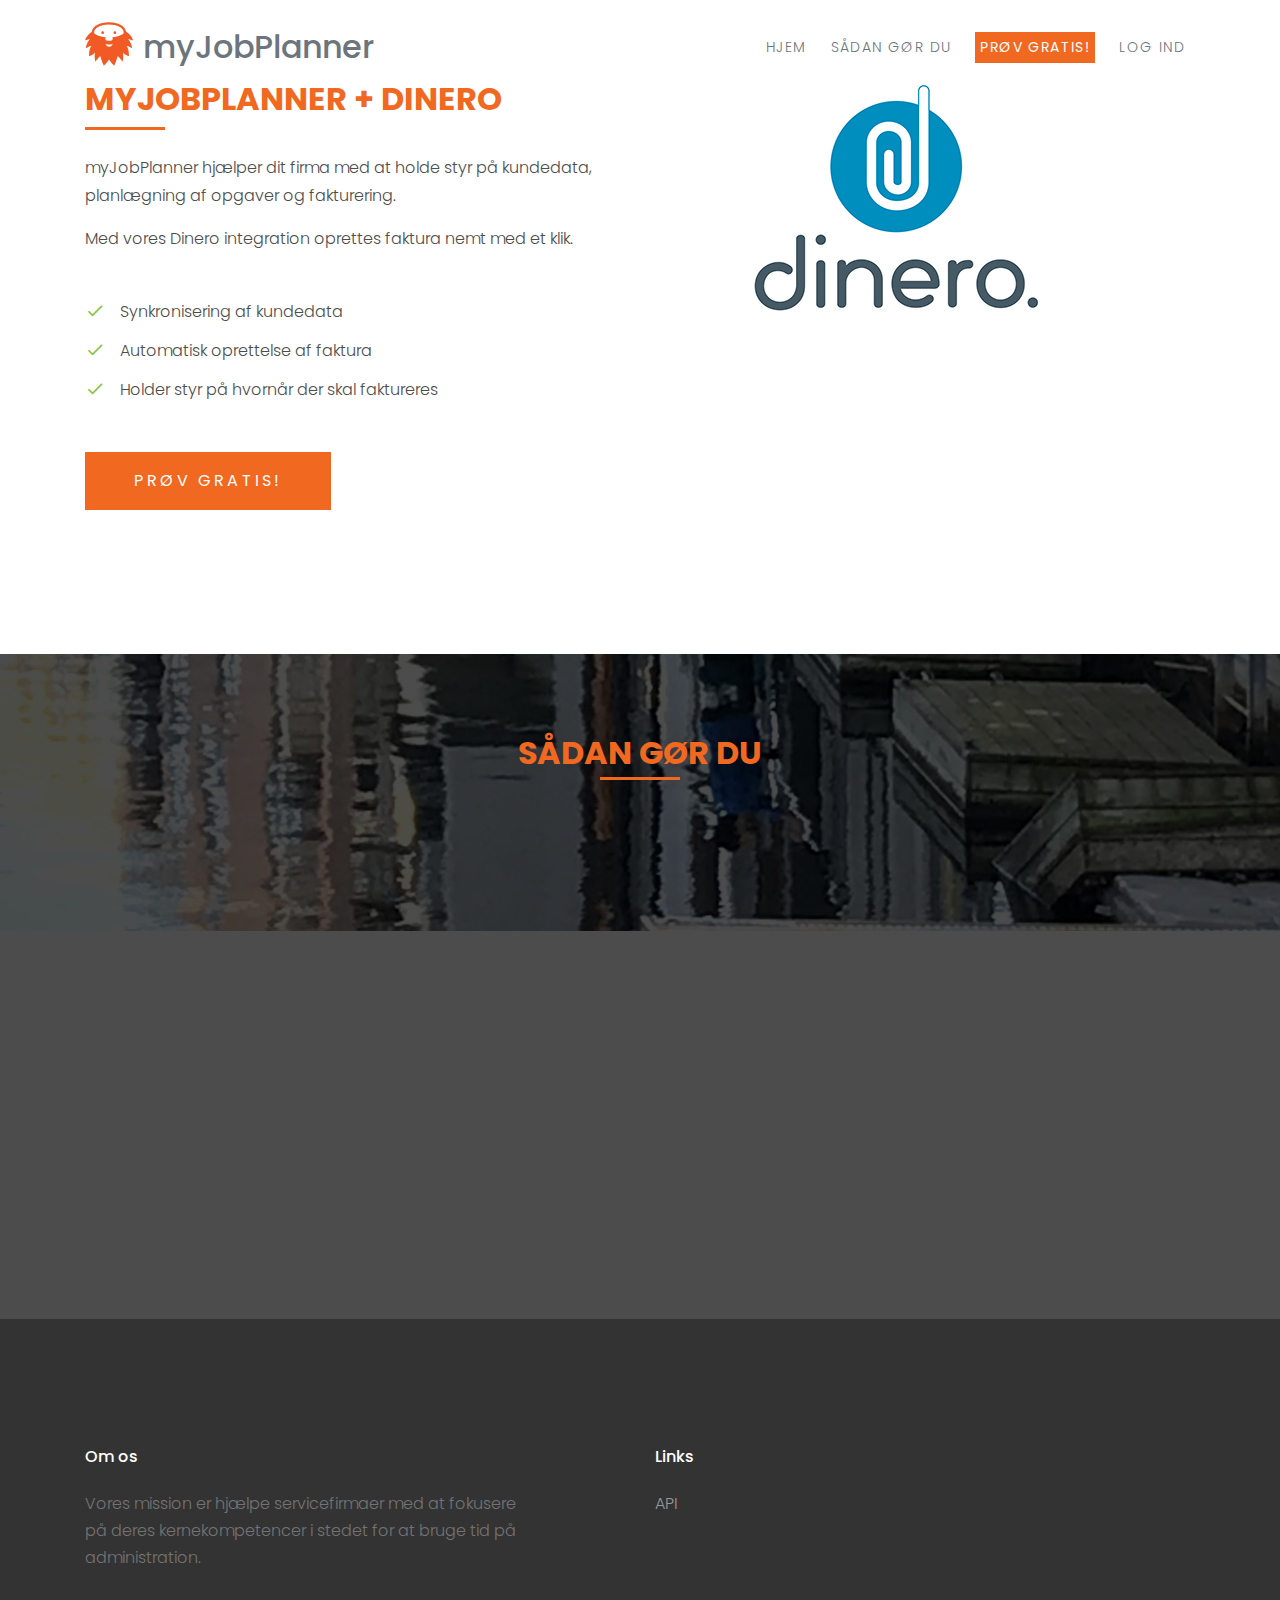
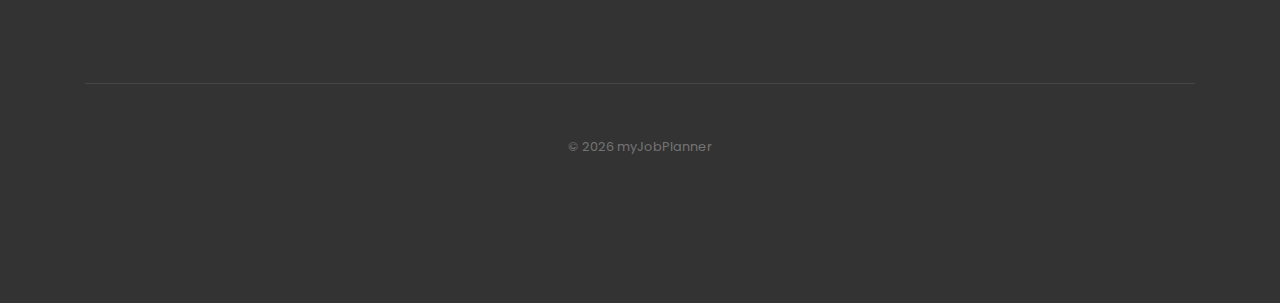
==== commit 5e142c03: "Show menu text" ====
--- a/dinero.html
+++ b/dinero.html
@@ -73,12 +73,12 @@
             <nav class="site-navigation position-relative text-right" role="navigation">
 
               <ul class="site-menu js-clone-nav mx-auto d-none d-lg-block">
-                <li><a href="#section-home" class="nav-link">Hjem</a></li>
-                <li class="has-children">
-                  <a href="#section-how-it-works" class="nav-link">Sådan gør du</a>
+                <li><a href="#section-home" class="nav-link text-secondary">Hjem</a></li>
+                <li>
+                  <a href="#section-how-it-works" class="nav-link text-secondary">Sådan gør du</a>
                 </li>
                 <li><a href="https://app.myjobplanner.com/signup" class="btn btn-primary py-1 px-1 text-white">Prøv gratis!</a></li>
-                <li><a href="https://app.myjobplanner.com" class="nav-link">Log ind</a></li>
+                <li><a href="https://app.myjobplanner.com" class="nav-link text-secondary">Log ind</a></li>
               </ul>
             </nav>
           </div>
